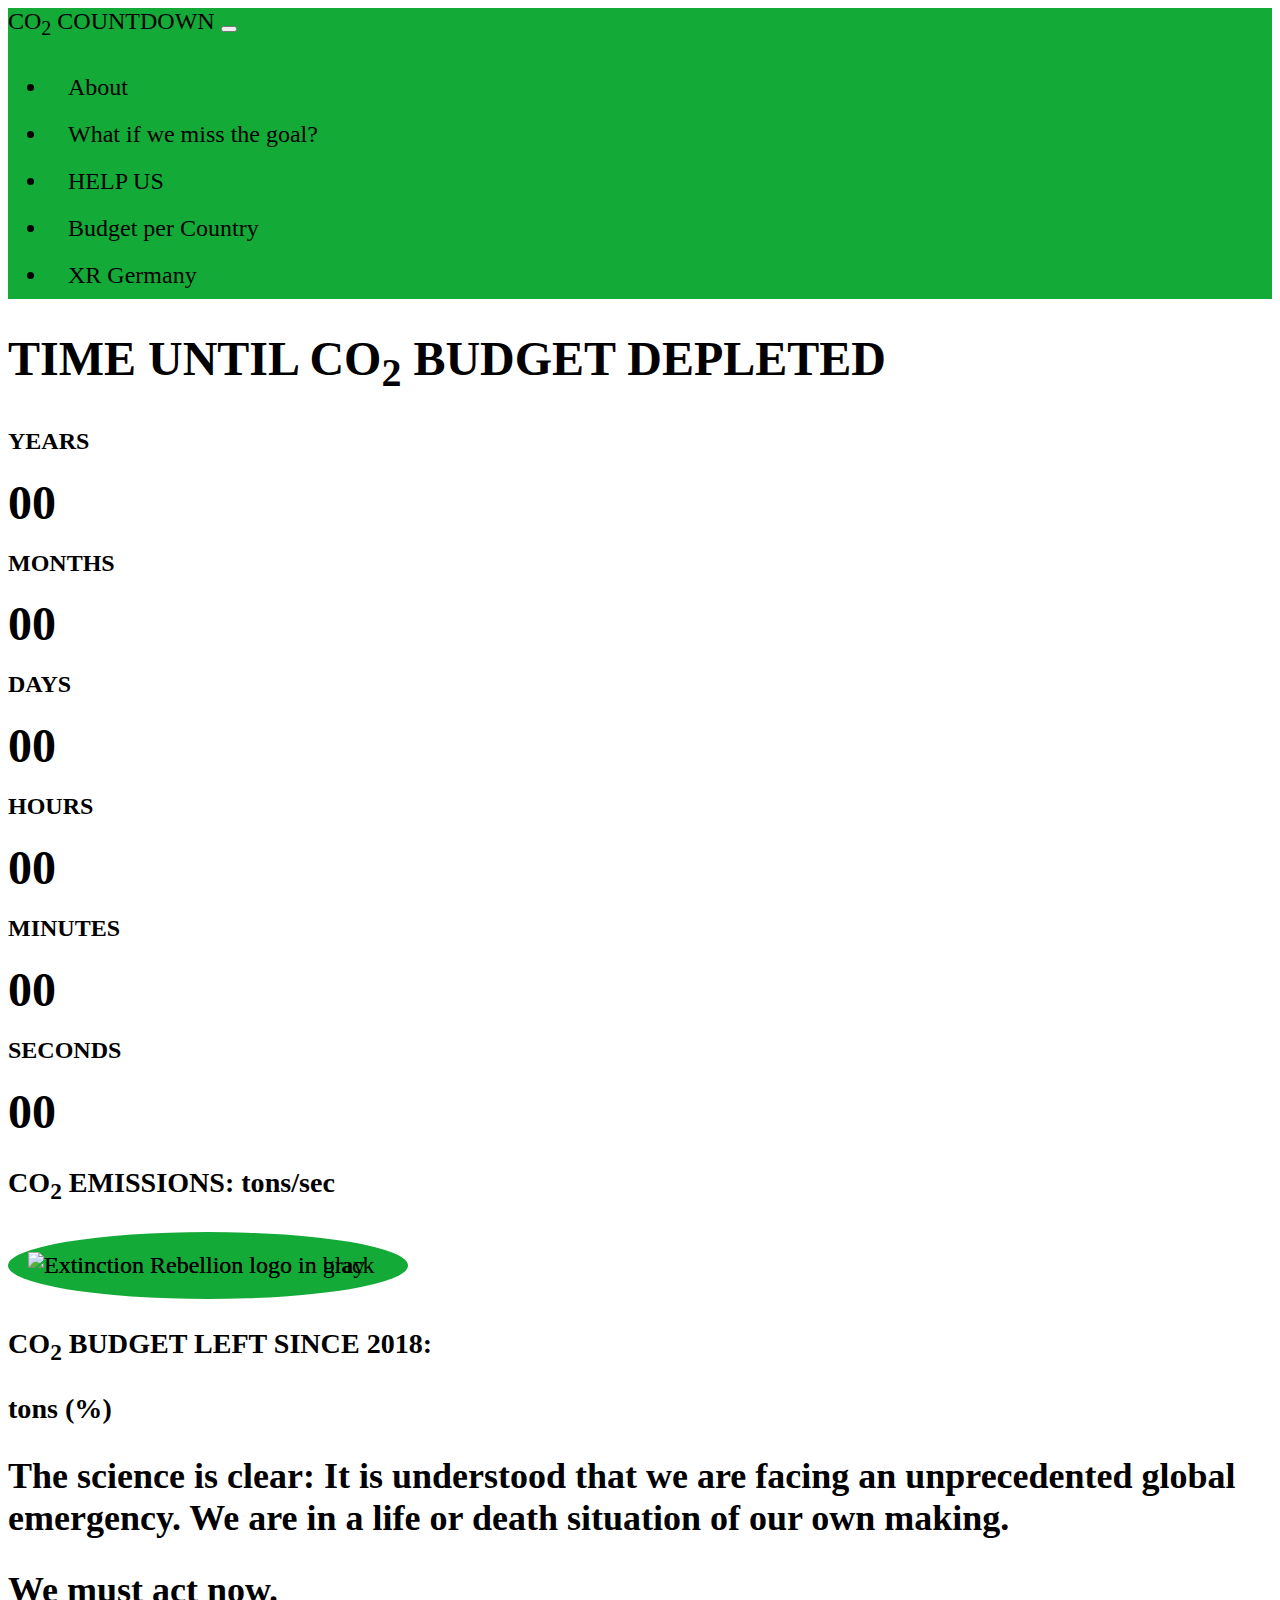
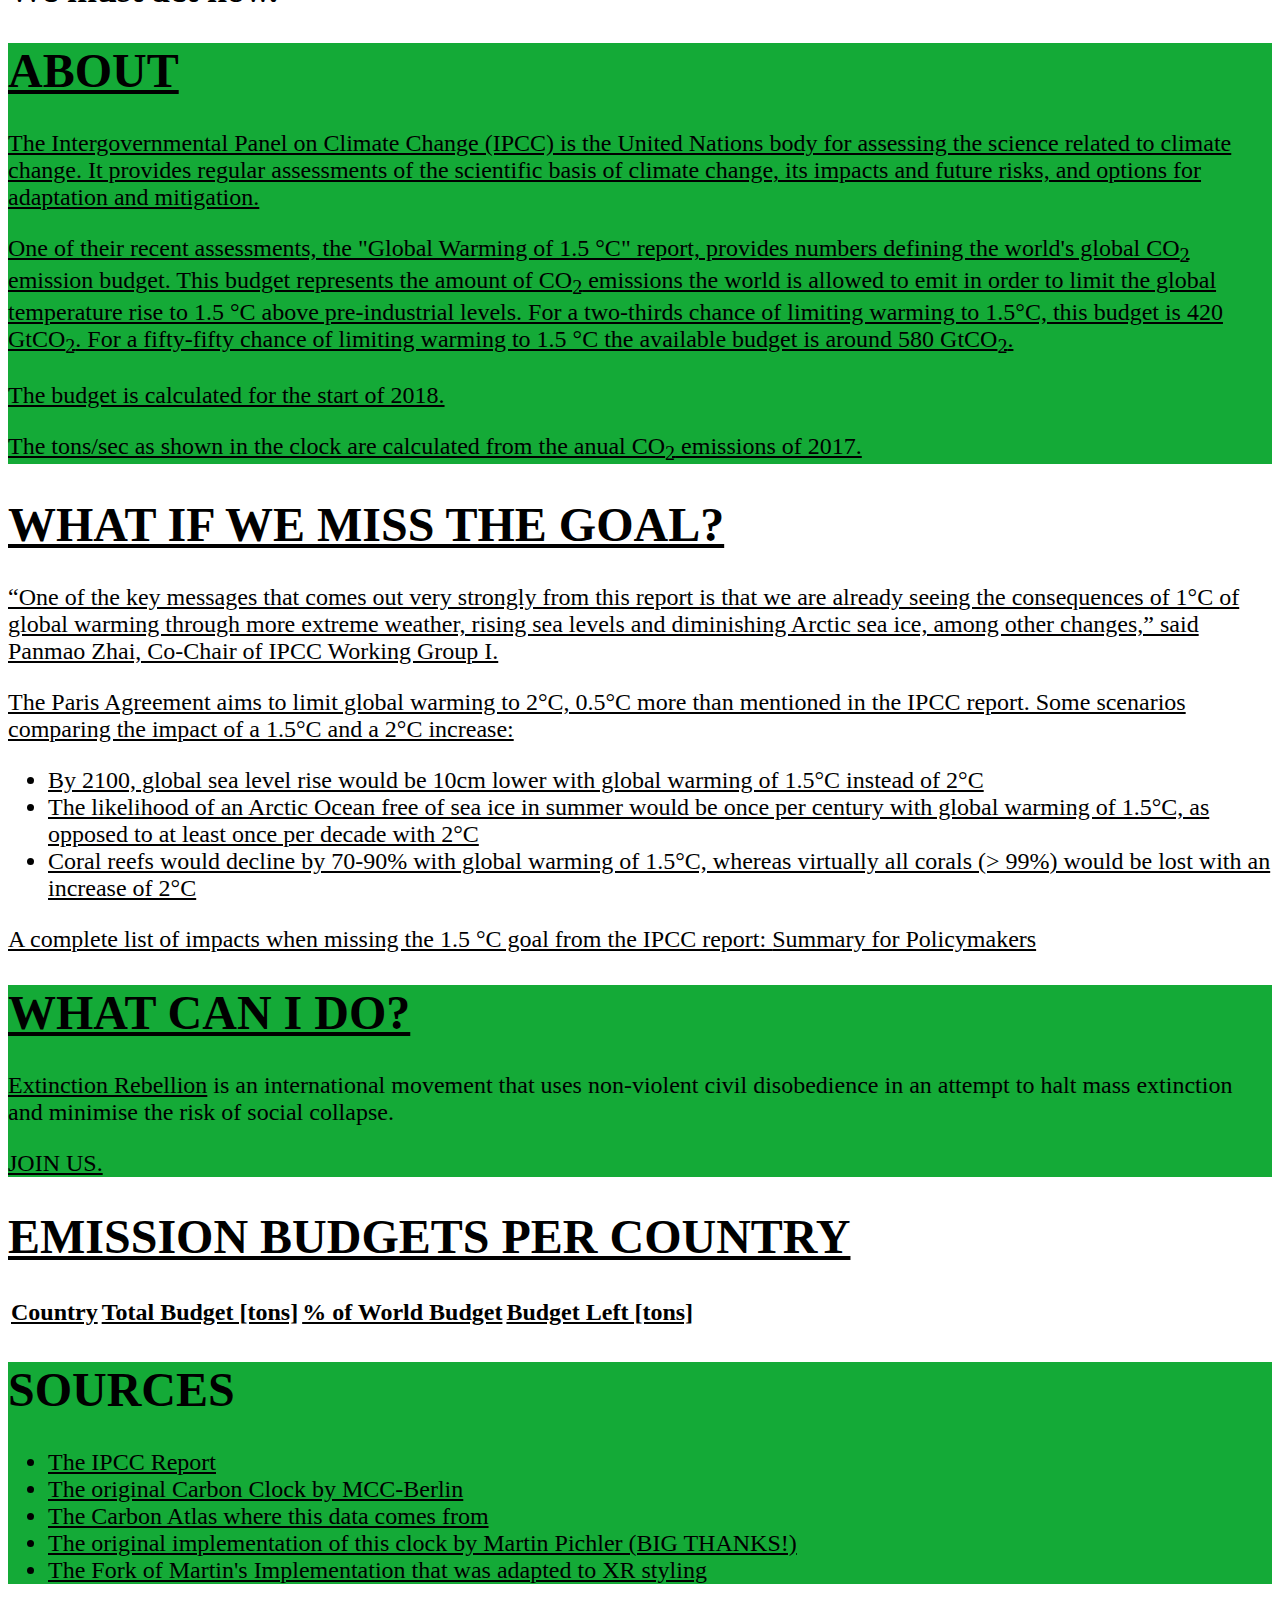
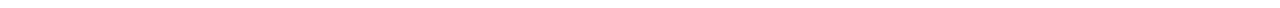
==== index.html @ 020a0443 "Fix 'formatter' typo. Made small changes to improve code readability." ====
<!doctype html>

<html lang="en">
<head>
    <title>Global CO2 Emissions Budget Clock</title>

    <meta charset="utf-8">

    <meta name="description" content="countdown.xr-muc.de shows the time remaining until the CO2 budget is depleted for at most 1.5°C of global warming">
    <meta name="keywords" content="co2, co2 budget, co2 clock, ipcc report, co2 left, emissions, co2 emissions, co2 emissions clock, extinction rebellion, xr">
    <meta name="robots" content="index, follow">
    <meta http-equiv="Content-Type" content="text/html; charset=utf-8">
    <meta name="language" content="English">
	<meta name="viewport" content="width=device-width, initial-scale=1">

    <link rel="stylesheet" href="libs/bootstrap-4.3.1-dist/css/bootstrap.min.css">
    <link rel="stylesheet" href="css/main.css">
</head>

<body onresize="resizeMeter()">
    <div class="container-fluid p-0">
        <nav class="navbar navbar-expand-lg navbar-light bg-primary">
            <a class="navbar-brand" href="#">CO<sub>2</sub> COUNTDOWN</a>
            <button class="navbar-toggler" type="button" data-toggle="collapse" data-target="#navbarNavDropdown" aria-controls="navbarNavDropdown" aria-expanded="false" aria-label="Toggle navigation">
                <span class="navbar-toggler-icon"></span>
            </button>
            <div id="navbarNavDropdown" class="navbar-collapse collapse">
                <ul class="navbar-nav mr-auto">
                </ul>
                <ul class="navbar-nav">
                    <li class="nav-item">
                        <a class="nav-link" href="#about">About</a>
                    </li>
                    <li class="nav-item">
                        <a class="nav-link" href="#consequences">What if we miss the goal?</a>
                    </li>
                    <li class="nav-item">
                        <a class="nav-link" href="#help">HELP US</a>
                    </li>
                    <li class="nav-item">
                        <a class="nav-link" href="#bugets">Budget per Country</a>
                    </li>
                    <li class="nav-item">
                        <a class="nav-link" href="https://extinctionrebellion.de/">XR Germany</a>
                    </li>
                </ul>
            </div>
        </nav>

        <div class="jumbotron jumbotron-fluid shout">
            <div class="container">
                <div class="justify-content-center text-center">

                    <div class="justify-content-center row text-center headline">
                        <h1 class="font-weight-bold">TIME UNTIL CO<sub>2</sub> BUDGET DEPLETED</h1>
                    </div>

                    <div class="row pt-5">
						<div class="col-md-6">
							<div class="row">
				                <div class="col-sm-4 countdown-item">
				                    <h2>YEARS</h2>
				                    <div id="cd-years">
				                        00
				                    </div>
				                </div>
				                <div class="col-sm-4 countdown-item">
				                    <h2>MONTHS</h2>
				                    <div id="cd-months">
				                        00
				                    </div>
				                </div>
				                <div class="col-sm-4 countdown-item">
				                    <h2>DAYS</h2>
				                    <div id="cd-days">
				                        00
				                    </div>
				                </div>
							</div>
						</div>
						<div class="col-md-6">
							<div class="row">
				                <div class="col-sm-4 countdown-item">
				                    <h2>HOURS</h2>
				                    <div id="cd-hours">
				                        00
				                    </div>
				                </div>
				                <div class="col-sm-4 countdown-item">
				                    <h2>MINUTES</h2>
				                    <div id="cd-minutes">
				                        00
				                    </div>
				                </div>
				                <div class="col-sm-4 countdown-item">
				                    <h2>SECONDS</h2>
				                    <div id="cd-seconds">
				                        00
				                    </div>
				                </div>
							</div>
						</div>
                    </div>

                    <div id="emissions-per-seconds-container" class="justify-content-center row text-center pt-5 pb-3">
                        <div class="col-md-12">
                            <h3 class="font-weight-bold">CO<sub>2</sub> EMISSIONS: <span id="emissions-per-seconds"></span> tons/sec</h3>
                        </div>
                    </div>

                    <div class="circle mx-auto">
                        <img id="xr-gray" src="img/XR-Logo-notext-gray.svg" alt="Extinction Rebellion logo in gray">
                        <img id="xr-black" src="img/XR-Logo-notext.svg" alt="Extinction Rebellion logo in black">
                    </div>

                    <div class="justify-content-center row text-center pt-3">
                        <div class="col-md-12">
                            <h3 class="font-weight-bold">CO<sub>2</sub> BUDGET LEFT SINCE 2018:</h3>
                        </div>
                        <div class="col-md-12">
                            <h3 class="font-weight-bold"><span id="budget-left"></span> tons (<span id="percentage-left"></span>%)</h3>
                        </div>
                    </div>

                    <div class="justify-content-center row text-center pt-5">
                        <h2>
                            The science is clear: It is understood that we are facing an unprecedented global emergency. We are in a life or death situation of our own making.
                        </h2>
                        <h2 class="font-weight-bold">
                            We must act now.
                        </h2>
                    </div>

                </div>
            </div>
        </div>
        <a name="about">
        <div id="about" class="pt-5 pb-5 bg-primary">
            <div class="container">
                <h1 class="font-weight-bold">ABOUT</h1>
                <p>
                    The Intergovernmental Panel on Climate Change (IPCC) is the United Nations body for assessing the
                    science related to climate change. It provides regular assessments of the scientific basis of climate
                    change, its impacts and future risks, and options for adaptation and mitigation.
                </p>
                <p>
                    One of their recent assessments, the "Global Warming of 1.5 °C" report, provides numbers defining the
                    world's global CO<sub>2</sub> emission budget. This budget represents the amount of CO<sub>2</sub> emissions the world is allowed to
                    emit in order to limit the global temperature rise to 1.5 °C above pre-industrial levels. For a
                    two-thirds chance of limiting warming to 1.5°C, this budget is 420 GtCO<sub>2</sub>. For a fifty-fifty chance of limiting
                    warming to 1.5 °C the available budget is around 580 GtCO<sub>2</sub>.
                </p>
                <p>
                    The budget is calculated for the start of 2018.
                </p>
				<p>
					The tons/sec as shown in the clock are calculated from the anual CO<sub>2</sub> emissions of 2017.
				</p>
            </div>
        </div>
        </a>
        <a name="consequences">
        <div id="consequences" class="pt-5 pb-5">
            <div class="container">
                <h1 class="font-weight-bold">WHAT IF WE MISS THE GOAL?</h1>
                <p>
                    “One of the key messages that comes out very strongly from this report is that we are already seeing
                    the consequences of 1°C of global warming through more extreme weather, rising sea levels and
                    diminishing Arctic sea ice, among other changes,” said Panmao Zhai, Co-Chair of IPCC Working Group I.
                </p>
                <p>
                    The Paris Agreement aims to limit global warming to 2°C, 0.5°C more than mentioned in the IPCC report.
                    Some scenarios comparing the impact of a 1.5°C and a 2°C increase:
                    <ul>
                        <li>By 2100, global sea level rise would be 10cm lower with global warming of 1.5°C instead of 2°C</li>
                        <li>The likelihood of an Arctic Ocean free of sea ice in summer would be once per century with global warming of 1.5°C, as opposed to at least once per decade with 2°C</li>
                        <li>Coral reefs would decline by 70-90% with global warming of 1.5°C, whereas virtually all corals (> 99%) would be lost with an increase of 2°C</li>
                    </ul>
                </p>
                <p>
                    A complete list of impacts when missing the 1.5 °C goal from the IPCC report:
                    <a href="https://www.ipcc.ch/2018/10/08/summary-for-policymakers-of-ipcc-special-report-on-global-warming-of-1-5c-approved-by-governments/">Summary for Policymakers</a>
                </p>
            </div>
        </div>
        </a>
        <a name="help">
        <div id="what-can-i-do" class="pt-5 pb-5 bg-primary">
            <div class="container">
		        <h1 class="font-weight-bold">WHAT CAN I DO?</h1>
			    <p>
			        <a href="https://rebellion.earth/">Extinction Rebellion</a> is an international movement that uses non-violent civil disobedience in an attempt
			        to halt mass extinction and minimise the risk of social collapse.
			    </p>
				<p class="font-weight-bold">
			        <a href="https://rebellion.earth/act-now/join-us/">JOIN US.</a>
			    </p>
            </div>
        </div>
        </a>
        <a name="bugets">
        <div id="countries" class="pt-5 pb-5">
            <div class="container">
                <h1 class="font-weight-bold pb-3">EMISSION BUDGETS PER COUNTRY</h1>
				<div class="table-responsive">
		            <table class="table">
		                <thead>
						    <tr>
						        <th scope="col">Country</th>
						        <th scope="col">Total Budget [tons]</th>
						        <th scope="col">% of World Budget</th>
						        <th scope="col">Budget Left [tons]</th>
						    </tr>
		                </thead>
		                <tbody id="country-table-body">
		                    <!-- filled by the script -->
		                </tbody>
		            </table>
				</div>
            </div>
        </div>
        </a>

        <div id="sources" class="pt-5 pb-5 bg-primary">
            <div class="container">
                <h1 class="font-weight-bold pb-3">SOURCES</h1>
                <ul>
                    <li><a class="text-dark" href="https://www.ipcc.ch">The IPCC Report</a></li>
                    <li><a class="text-dark" href="https://www.mcc-berlin.net/en/research/co2-budget.html">The original Carbon Clock by MCC-Berlin</a></li>
                    <li><a class="text-dark" href="http://www.globalcarbonatlas.org/en/CO2-emissions">The Carbon Atlas where this data comes from</a></li>
                    <li><a class="text-dark" href="https://github.com/martinpichler/co2clock.info">The original implementation of this clock by Martin Pichler (BIG THANKS!)</a></li>
                    <li><a class="text-dark" href="https://github.com/xr-muc/co2clock">The Fork of Martin's Implementation that was adapted to XR styling</a></li>
                </ul>
            </div>
        </div>
    </div>

    <script src="libs/jquery-3.4.1/jquery.min.js"></script>
    <script src="libs/bootstrap-4.3.1-dist/js/bootstrap.min.js"></script>
    <script src="libs/momentjs-2.24.0/moment.min.js"></script>
    <script src="js/emission_data.js"></script>

    <script>
        var cdYears = document.getElementById("cd-years");
        var cdMonths = document.getElementById("cd-months");
        var cdDays = document.getElementById("cd-days");
        var cdHours = document.getElementById("cd-hours");
        var cdMinutes = document.getElementById("cd-minutes");
        var cdSeconds = document.getElementById("cd-seconds");
        var spanPercentageLeft = document.getElementById("percentage-left");
        var spanBudgetLeft = document.getElementById("budget-left");
        var spanEmissionsPerSecond = document.getElementById("emissions-per-seconds");

        var start = moment("2018-01-01");
        var percentageBudgetLeft = 0;

        /**
         * Format a number to string format, with commas to separate groups of thousands.
         */
        function numberFormatter(numberToFormat) {
            return numberToFormat.toString().replace(/(\d)(?=(\d{3})+(?!\d))/g, '$1,');
        }

        /**
         * Update countries measures every second.
         */
        function updateCountries(){
            var now = moment();
            var elapsed = moment.duration(now.diff(start)).asSeconds();

            $("#country-table-body").html("");

            for (var country in emissions) {
                // calculate time left
                if (!Number.isNaN(emissions[country]["emission_budget_15"])) {
                    var countryBudgetTotal = Math.round(emissions[country]["emission_budget_15"]);
                    var countryBudgetLeft = Math.round(countryBudgetTotal - (elapsed * emissions[country]["emission_per_second"]));
                    var countryPercentageBudgetLeft = Math.round((countryBudgetTotal / emissions["world"]["emission_budget_15"]) * 10000) / 100;
                } else {
                    countryBudgetTotal = countryBudgetLeft = countryPercentageBudgetLeft = 0;
                }

                // create table row
                $("#country-table-body").append(
                    "<tr>" +
                        "<td>" + country + "</td>" +
                        "<td>" + numberFormatter(countryBudgetTotal) + "</td>" +
                        "<td>" + countryPercentageBudgetLeft + "%</td>" +
                        "<td>" + numberFormatter(countryBudgetLeft) + "</td>" +
                    "</tr>"
                );
            }

            setTimeout(updateCountries, 1000);
        }

        /**
         * Update countdown at the top of the page every second.
         */
        function updateCountdown(){
            var now = moment();
            var elapsed = moment.duration(now.diff(start)).asSeconds();

            // calculate global timer
            var worldBudgetTotal = emissions["world"]["emission_budget_15"];
            var worldBudgetLeft = worldBudgetTotal - (elapsed * emissions["world"]["emission_per_second"]);
            var totalSecondsLeft = worldBudgetLeft/emissions["world"]["emission_per_second"];
            percentageBudgetLeft = Math.round((worldBudgetLeft/worldBudgetTotal) * 10000) / 100;

            var years = Math.floor(totalSecondsLeft / 31536000);
            totalSecondsLeft %= 31536000;
            var months = Math.floor(totalSecondsLeft / 2592000);
            totalSecondsLeft %= 2592000;
            var days = Math.floor(totalSecondsLeft / 86400);
            totalSecondsLeft %= 86400;
            var hours = Math.floor(totalSecondsLeft / 3600);
            totalSecondsLeft %= 3600;
            var minutes = Math.floor(totalSecondsLeft / 60);
            totalSecondsLeft = Math.floor(totalSecondsLeft % 60);

            // update html
            cdYears.innerHTML = ('0' + years).slice(-2);
            cdMonths.innerHTML = ('0' + months).slice(-2);
            cdDays.innerHTML = ('0' + days).slice(-2);
            cdHours.innerHTML = ('0' + hours).slice(-2);
            cdMinutes.innerHTML = ('0' + minutes).slice(-2);
            cdSeconds.innerHTML = ('0' + totalSecondsLeft).slice(-2);

            spanPercentageLeft.innerHTML = percentageBudgetLeft;
            spanBudgetLeft.innerHTML = numberFormatter(Math.floor(worldBudgetLeft));
            spanEmissionsPerSecond.innerHTML = numberFormatter(Math.round(emissions["world"]["emission_per_second"]));

            setTimeout(updateCountdown, 1000);
        }

        /**
         * Resize the black rectangle behind the logo to illustrate percentage of budget left.
         */
        function resizeMeter(){
            treeColor = document.getElementById("xr-black");
            width = treeColor.offsetWidth;
            height = treeColor.offsetHeight;
            startY = Math.round(height - (height * percentageBudgetLeft / 100));

            treeColor.style.clip = "rect(" + startY + "px, " + width + "px, " + height + "px, 0px)";
        }

        // Start up everything
        updateCountdown();
        resizeMeter();
        updateCountries();
    </script>
</body>
</html>
---- css/main.css ----
/****************************************************************************
* COLOR REFERENCE
*
* Green: #14AA37
* Black: #000000
* White: #FFFFFF
* Lemon: #F7EE6A
* Light Blue: #75D0F1
* Pink: #ED9BC4
* Purple: #986297
* Light Green: #BED276
* Warm Yellow: #FFC11E
* Bright Pink: #CF6297
* Red: #DC4F00
* Dark Blue: #3860AA
* Angry: #C80082
*
****************************************************************************/

/* === FONTS === */

@font-face {
    font-family: 'Fucxed';
    src: url('../fonts/Fucxed/fucxedcaps-v2-webfont.woff2') format('woff2'),
         url('../fonts/Fucxed/fucxedcaps-v2-webfont.woff') format('woff');
    font-weight: normal;
    font-style: normal;
}

@font-face {
    font-family: 'Crimson Text';
    src: url('../fonts/Crimson-Text/crimson-text-v10-latin-regular.eot'); /* IE9 Compat Modes */
    src: local('Crimson Text Regular'), local('CrimsonText-Regular'),
            url('../fonts/Crimson-Text/crimson-text-v10-latin-regular.eot?#iefix') format('embedded-opentype'), /* IE6-IE8 */
            url('../fonts/Crimson-Text/crimson-text-v10-latin-regular.woff2') format('woff2'), /* Super Modern Browsers */
            url('../fonts/Crimson-Text/crimson-text-v10-latin-regular.woff') format('woff'), /* Modern Browsers */
            url('../fonts/Crimson-Text/crimson-text-v10-latin-regular.ttf') format('truetype'), /* Safari, Android, iOS */
            url('../fonts/Crimson-Text/crimson-text-v10-latin-regular.svg#CrimsonText') format('svg'); /* Legacy iOS */
    font-style: normal;
    font-weight: 400;
}


/* === BOOTSTRAP COLORS === */

.bg-primary {
    background-color: #14AA37 !important;
}


/* === GENERAL DEFINITIONS === */

body {
    onresize: "resize()";
    font-family: 'Crimson Text';
    font-size: 1.5rem;
}

h1, h2, h3, h4, h5, h6, .shout {
    font-family: Fucxed;
}

a {
    color: inherit;
    text-decoration: underline;
}


/* === NAVIGATION === */

.navbar {
    min-height: 100px !important;
    /*background: #14AA37 !important;*/

    font-family: Fucxed;
}

.navbar-brand {
    font-size: 1.5rem;
    text-decoration: none;
}

.nav-item,
.navbar-light .navbar-nav .nav-link {
    padding: 10px;
    color: #000000;
    text-decoration: none;
}

.nav-item:hover 
.nav-link {
    background: #FFC11E;
    color: #000000 !important;
    text-decoration: none;
}


/* === COUNTDOWN === */

.countdown-item h2 {
    font-size: 1.5rem !important;
    font-weight: bold !important;
}

.countdown-item div {
    background: #FFFFFF;

    font-size: 3rem !important;
    font-weight: bold;

    color: #000000;
}


/* === THE COUNTDOWN === */

.jumbotron {
    background: #FFFFFF;
}


/* === THE CIRCLE === */

/*.circle {
	display: inline-block;
    position:relative;
    width: 100%;
    max-width: 400px;
    max-height: 400px;
    background: #14AA37;
    -moz-border-radius: 50%;
    -webkit-border-radius: 50%;
    border-radius: 50%;
}

.circle img {
    width: 100%;
    max-width: 350px;
    max-height: 350px;
    position:absolute;
    top: 0; left: 0; bottom: 0; right: 0;
    margin: auto;
}*/

.circle {
	display: inline-block;
	position: relative;
	
	border-radius: 50%;
    -moz-border-radius: 50%;
    -webkit-border-radius: 50%;
	
	height: 100%;
	width: 100%;
	max-width: 400px;
	
    background: #14AA37;
}

.circle img {
	width: 90%;
	height: 90%;
	max-height: 100%;
	margin: 5% 5% 5% 5%;
}

#xr-gray {
	z-index: 0;
}

#xr-black {    
	z-index: 1;
	
    position: absolute;
    top: 0; left: 0;
}


/* === THE INFO BLOCKS === */

#what-can-i-do img {
	max-width: 150px;
}
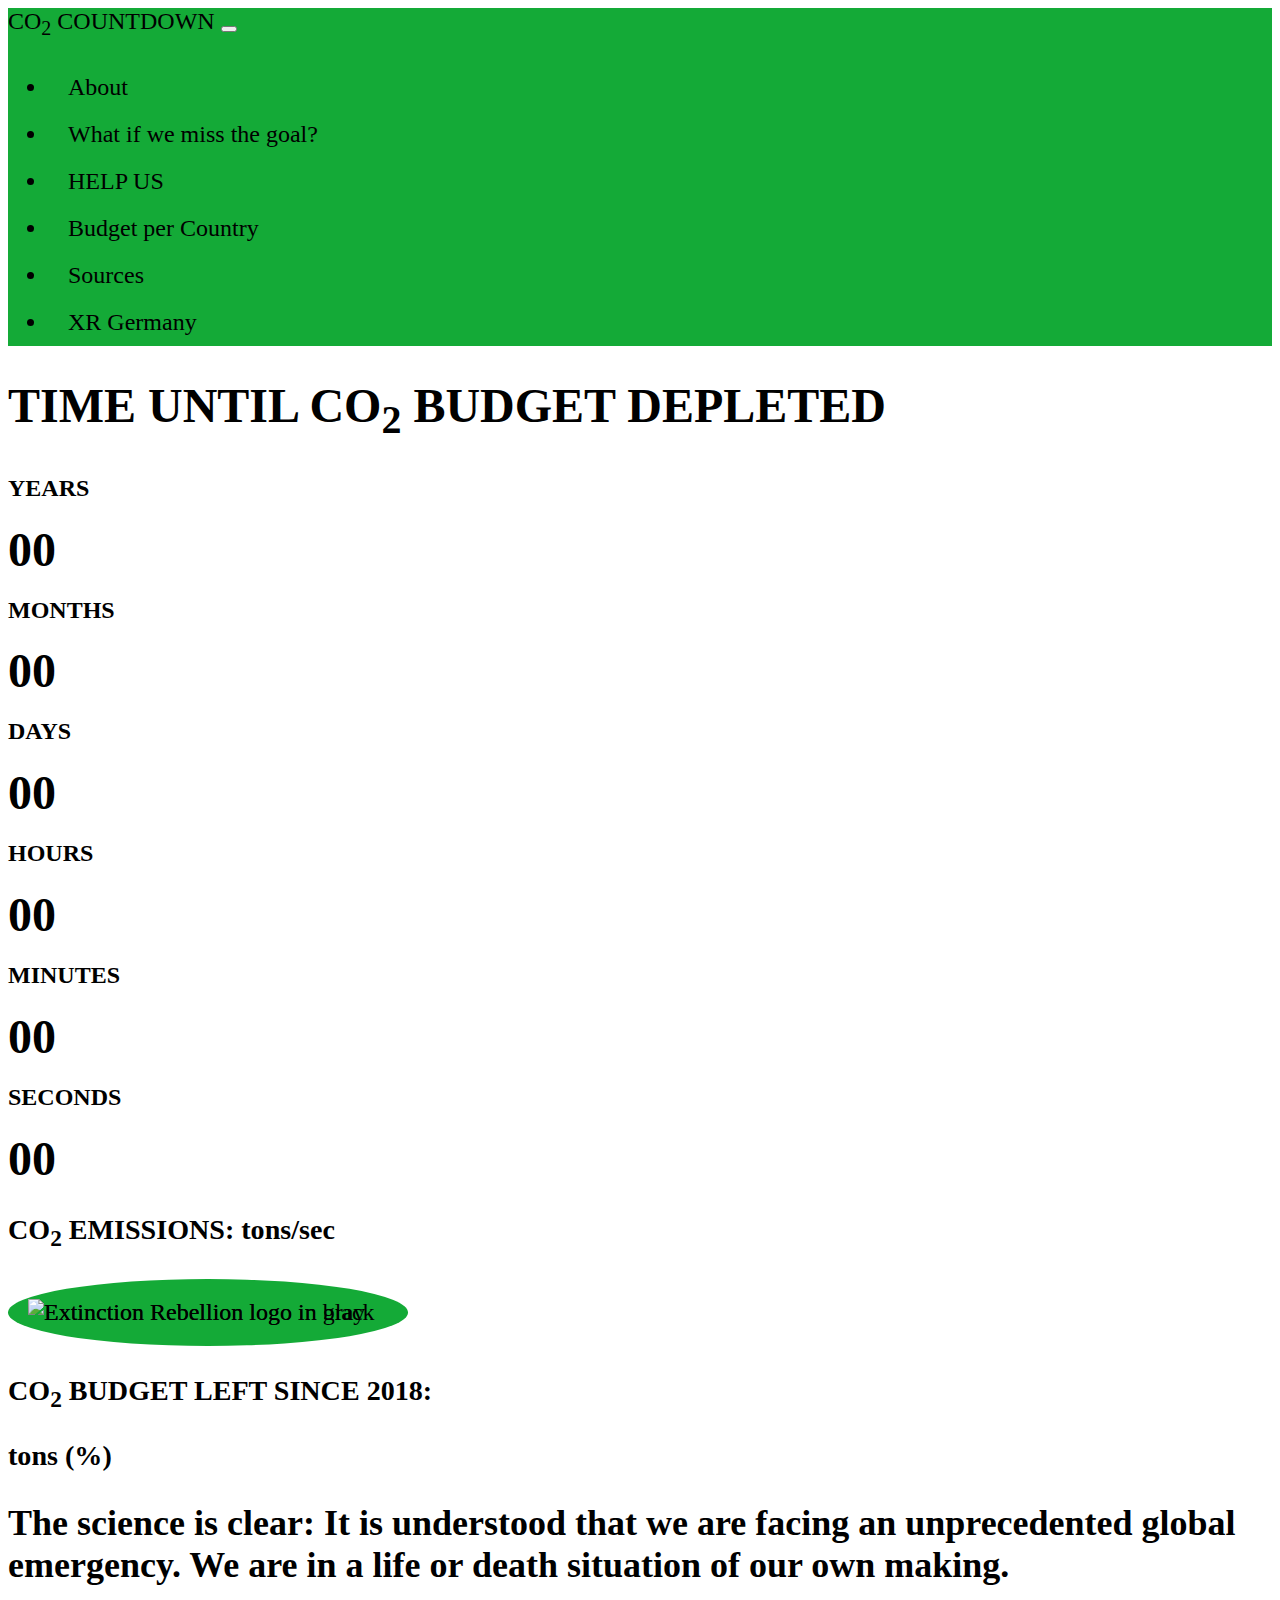
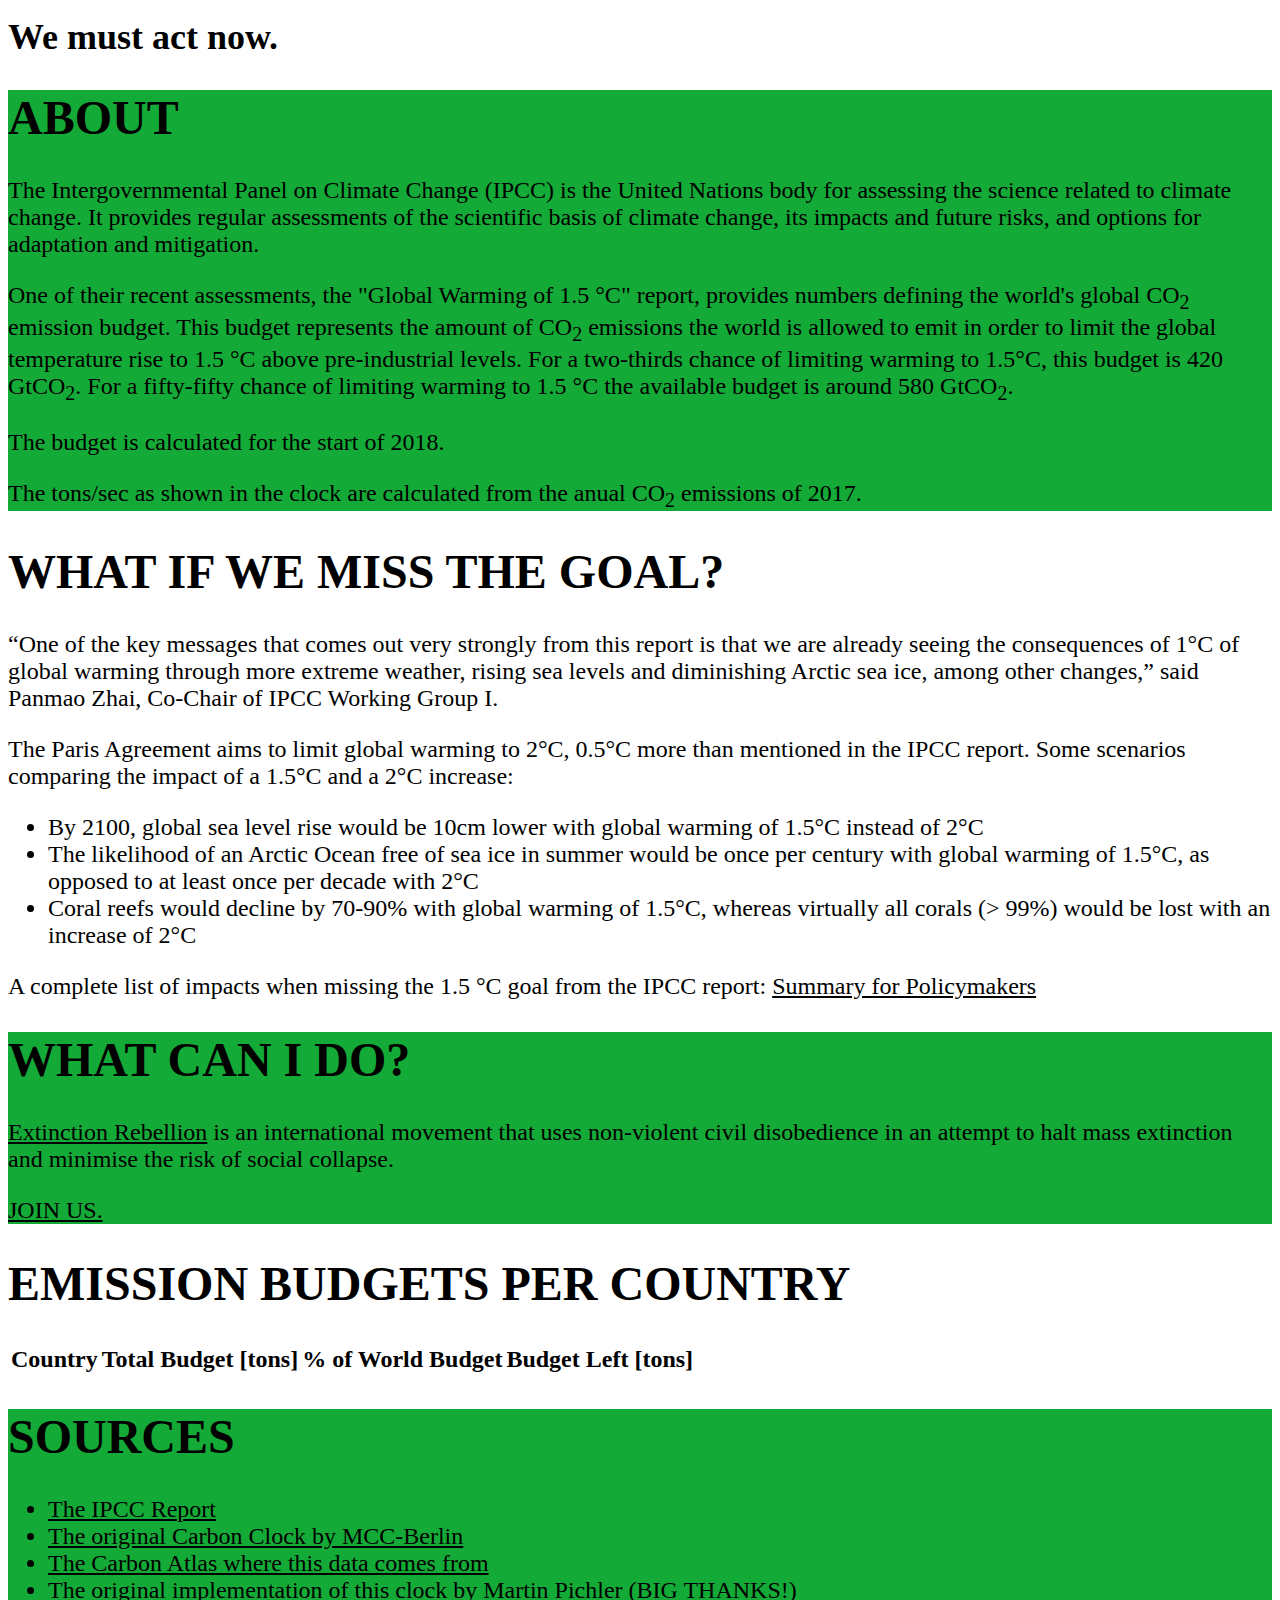
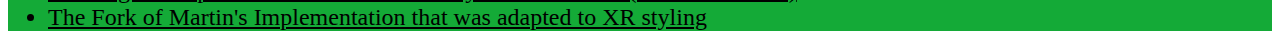
==== commit e311e341: "Add SOURCES nav item and remove unnecessary wrapper <a> tag from content." ====
--- a/index.html
+++ b/index.html
@@ -19,6 +19,7 @@
 
 <body onresize="resizeMeter()">
     <div class="container-fluid p-0">
+        <!-- NAVIGATION MENU -->
         <nav class="navbar navbar-expand-lg navbar-light bg-primary">
             <a class="navbar-brand" href="#">CO<sub>2</sub> COUNTDOWN</a>
             <button class="navbar-toggler" type="button" data-toggle="collapse" data-target="#navbarNavDropdown" aria-controls="navbarNavDropdown" aria-expanded="false" aria-label="Toggle navigation">
@@ -41,12 +42,17 @@
                         <a class="nav-link" href="#bugets">Budget per Country</a>
                     </li>
                     <li class="nav-item">
+                        <a class="nav-link" href="#sources">Sources</a>
+                    </li>
+                    <li class="nav-item">
                         <a class="nav-link" href="https://extinctionrebellion.de/">XR Germany</a>
                     </li>
                 </ul>
             </div>
         </nav>
-
+        <!-- END NAVIGATION MENU -->
+
+        <!-- COUNTDOWN -->
         <div class="jumbotron jumbotron-fluid shout">
             <div class="container">
                 <div class="justify-content-center text-center">
@@ -134,7 +140,8 @@
                 </div>
             </div>
         </div>
-        <a name="about">
+        <!-- END COUNTDOWN -->
+
         <div id="about" class="pt-5 pb-5 bg-primary">
             <div class="container">
                 <h1 class="font-weight-bold">ABOUT</h1>
@@ -158,8 +165,7 @@
 				</p>
             </div>
         </div>
-        </a>
-        <a name="consequences">
+        
         <div id="consequences" class="pt-5 pb-5">
             <div class="container">
                 <h1 class="font-weight-bold">WHAT IF WE MISS THE GOAL?</h1>
@@ -183,9 +189,8 @@
                 </p>
             </div>
         </div>
-        </a>
-        <a name="help">
-        <div id="what-can-i-do" class="pt-5 pb-5 bg-primary">
+        
+        <div id="help" class="pt-5 pb-5 bg-primary">
             <div class="container">
 		        <h1 class="font-weight-bold">WHAT CAN I DO?</h1>
 			    <p>
@@ -197,9 +202,8 @@
 			    </p>
             </div>
         </div>
-        </a>
-        <a name="bugets">
-        <div id="countries" class="pt-5 pb-5">
+        
+        <div id="bugets" class="pt-5 pb-5">
             <div class="container">
                 <h1 class="font-weight-bold pb-3">EMISSION BUDGETS PER COUNTRY</h1>
 				<div class="table-responsive">
@@ -219,7 +223,6 @@
 				</div>
             </div>
         </div>
-        </a>
 
         <div id="sources" class="pt-5 pb-5 bg-primary">
             <div class="container">
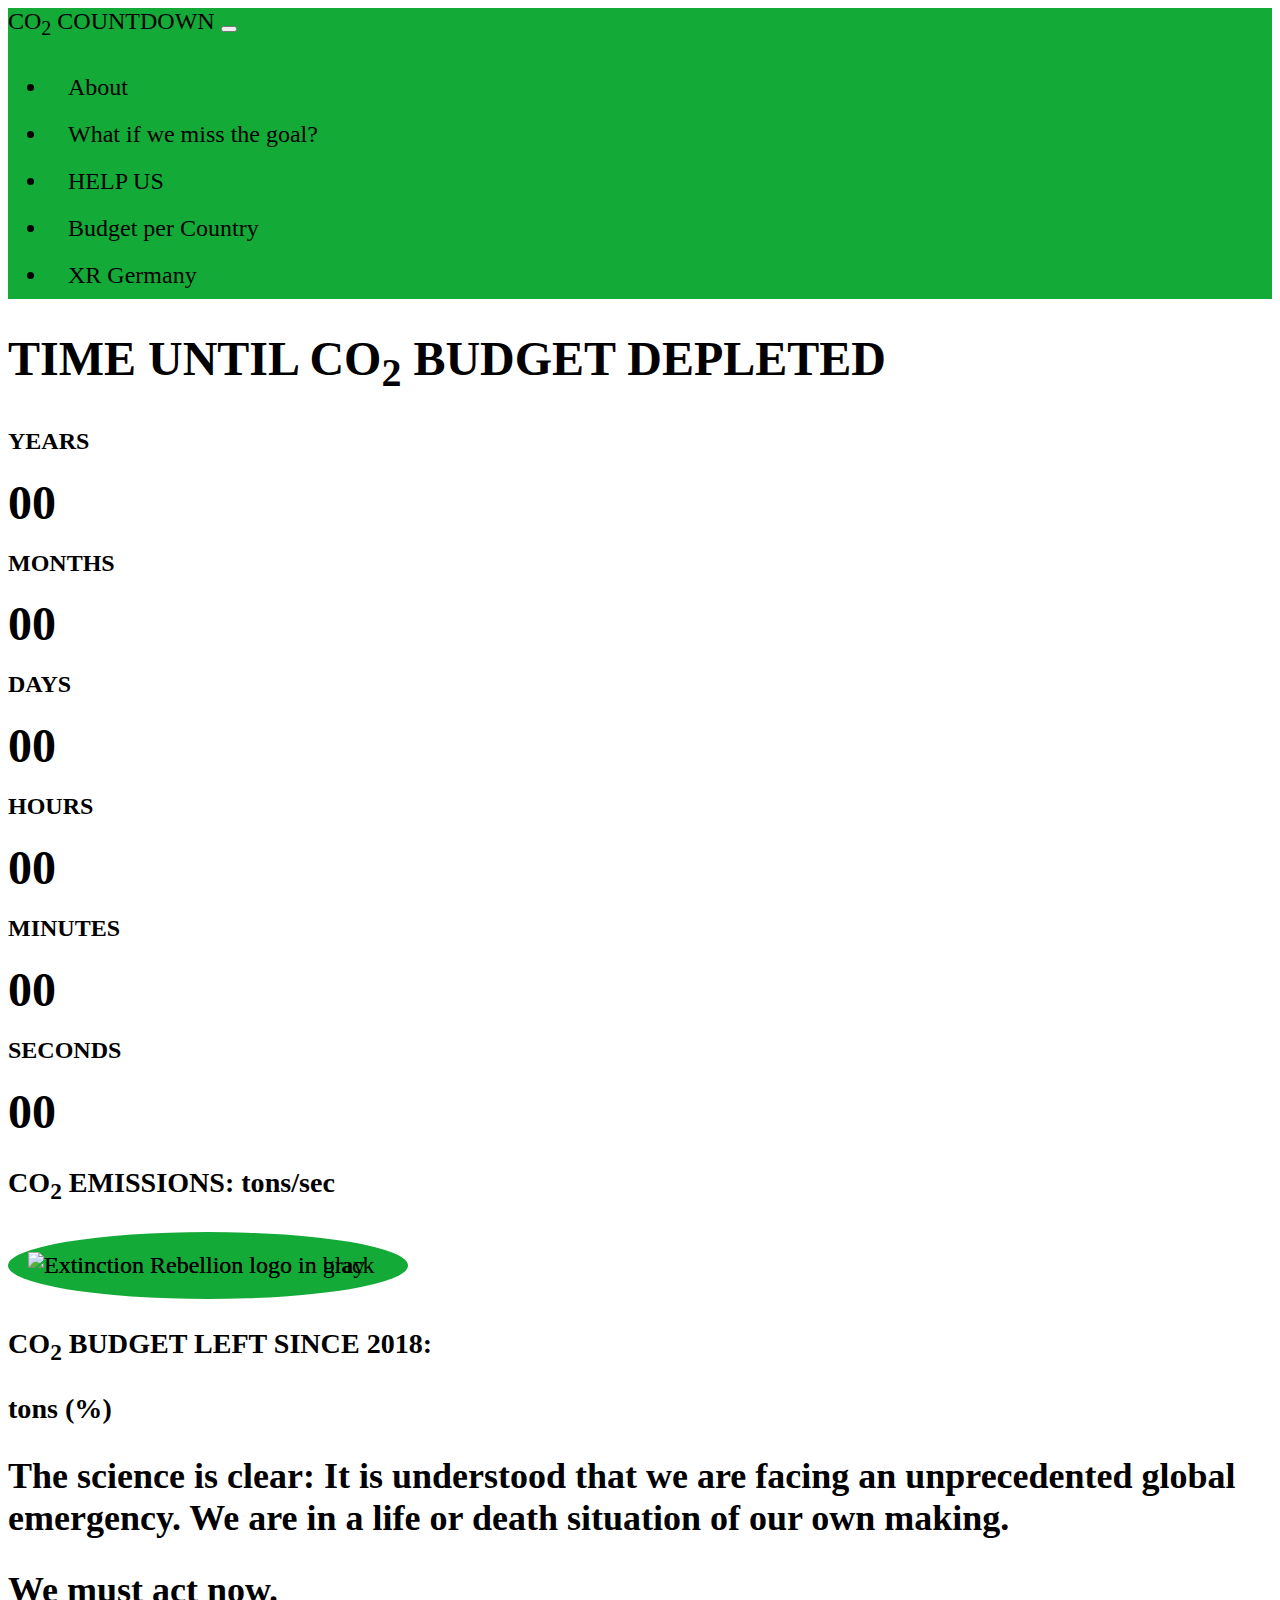
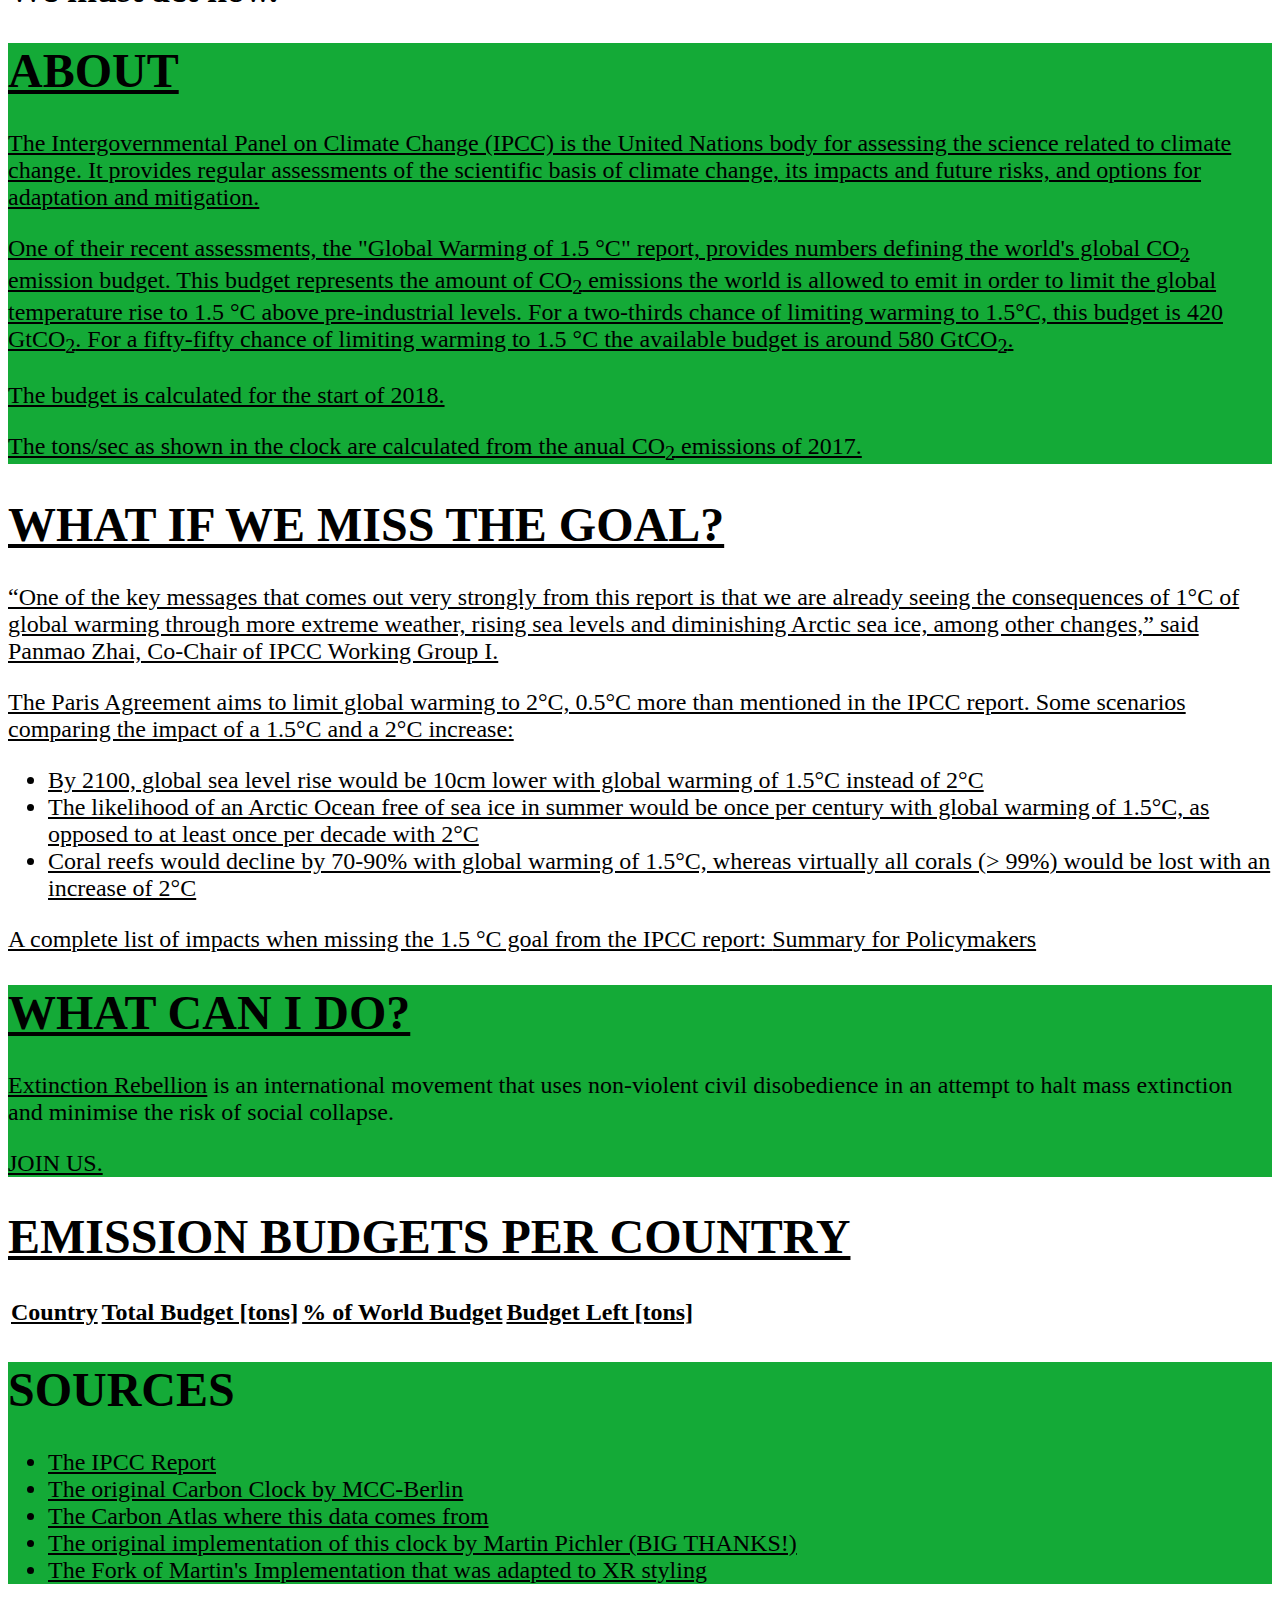
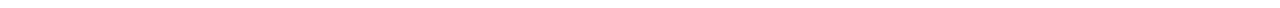
==== commit f09df5c0: "Moved all the js code into a .js file. Should fix #11" ====
--- a/index.html
+++ b/index.html
@@ -17,9 +17,10 @@
     <link rel="stylesheet" href="css/main.css">
 </head>
 
-<body onresize="resizeMeter()">
+<body onresize="resize()">
+
     <div class="container-fluid p-0">
-        <!-- NAVIGATION MENU -->
+
         <nav class="navbar navbar-expand-lg navbar-light bg-primary">
             <a class="navbar-brand" href="#">CO<sub>2</sub> COUNTDOWN</a>
             <button class="navbar-toggler" type="button" data-toggle="collapse" data-target="#navbarNavDropdown" aria-controls="navbarNavDropdown" aria-expanded="false" aria-label="Toggle navigation">
@@ -42,17 +43,12 @@
                         <a class="nav-link" href="#bugets">Budget per Country</a>
                     </li>
                     <li class="nav-item">
-                        <a class="nav-link" href="#sources">Sources</a>
-                    </li>
-                    <li class="nav-item">
                         <a class="nav-link" href="https://extinctionrebellion.de/">XR Germany</a>
                     </li>
                 </ul>
             </div>
         </nav>
-        <!-- END NAVIGATION MENU -->
-
-        <!-- COUNTDOWN -->
+
         <div class="jumbotron jumbotron-fluid shout">
             <div class="container">
                 <div class="justify-content-center text-center">
@@ -140,8 +136,7 @@
                 </div>
             </div>
         </div>
-        <!-- END COUNTDOWN -->
-
+        <a name="about">
         <div id="about" class="pt-5 pb-5 bg-primary">
             <div class="container">
                 <h1 class="font-weight-bold">ABOUT</h1>
@@ -165,7 +160,8 @@
 				</p>
             </div>
         </div>
-        
+        </a>
+        <a name="consequences">
         <div id="consequences" class="pt-5 pb-5">
             <div class="container">
                 <h1 class="font-weight-bold">WHAT IF WE MISS THE GOAL?</h1>
@@ -189,8 +185,9 @@
                 </p>
             </div>
         </div>
-        
-        <div id="help" class="pt-5 pb-5 bg-primary">
+        </a>
+        <a name="help">
+        <div id="what-can-i-do" class="pt-5 pb-5 bg-primary">
             <div class="container">
 		        <h1 class="font-weight-bold">WHAT CAN I DO?</h1>
 			    <p>
@@ -202,8 +199,9 @@
 			    </p>
             </div>
         </div>
-        
-        <div id="bugets" class="pt-5 pb-5">
+        </a>
+        <a name="bugets">
+        <div id="countries" class="pt-5 pb-5">
             <div class="container">
                 <h1 class="font-weight-bold pb-3">EMISSION BUDGETS PER COUNTRY</h1>
 				<div class="table-responsive">
@@ -223,6 +221,7 @@
 				</div>
             </div>
         </div>
+        </a>
 
         <div id="sources" class="pt-5 pb-5 bg-primary">
             <div class="container">
@@ -240,118 +239,9 @@
 
     <script src="libs/jquery-3.4.1/jquery.min.js"></script>
     <script src="libs/bootstrap-4.3.1-dist/js/bootstrap.min.js"></script>
-    <script src="libs/momentjs-2.24.0/moment.min.js"></script>
+    <script src="js/moment.js"></script>
     <script src="js/emission_data.js"></script>
 
-    <script>
-        var cdYears = document.getElementById("cd-years");
-        var cdMonths = document.getElementById("cd-months");
-        var cdDays = document.getElementById("cd-days");
-        var cdHours = document.getElementById("cd-hours");
-        var cdMinutes = document.getElementById("cd-minutes");
-        var cdSeconds = document.getElementById("cd-seconds");
-        var spanPercentageLeft = document.getElementById("percentage-left");
-        var spanBudgetLeft = document.getElementById("budget-left");
-        var spanEmissionsPerSecond = document.getElementById("emissions-per-seconds");
-
-        var start = moment("2018-01-01");
-        var percentageBudgetLeft = 0;
-
-        /**
-         * Format a number to string format, with commas to separate groups of thousands.
-         */
-        function numberFormatter(numberToFormat) {
-            return numberToFormat.toString().replace(/(\d)(?=(\d{3})+(?!\d))/g, '$1,');
-        }
-
-        /**
-         * Update countries measures every second.
-         */
-        function updateCountries(){
-            var now = moment();
-            var elapsed = moment.duration(now.diff(start)).asSeconds();
-
-            $("#country-table-body").html("");
-
-            for (var country in emissions) {
-                // calculate time left
-                if (!Number.isNaN(emissions[country]["emission_budget_15"])) {
-                    var countryBudgetTotal = Math.round(emissions[country]["emission_budget_15"]);
-                    var countryBudgetLeft = Math.round(countryBudgetTotal - (elapsed * emissions[country]["emission_per_second"]));
-                    var countryPercentageBudgetLeft = Math.round((countryBudgetTotal / emissions["world"]["emission_budget_15"]) * 10000) / 100;
-                } else {
-                    countryBudgetTotal = countryBudgetLeft = countryPercentageBudgetLeft = 0;
-                }
-
-                // create table row
-                $("#country-table-body").append(
-                    "<tr>" +
-                        "<td>" + country + "</td>" +
-                        "<td>" + numberFormatter(countryBudgetTotal) + "</td>" +
-                        "<td>" + countryPercentageBudgetLeft + "%</td>" +
-                        "<td>" + numberFormatter(countryBudgetLeft) + "</td>" +
-                    "</tr>"
-                );
-            }
-
-            setTimeout(updateCountries, 1000);
-        }
-
-        /**
-         * Update countdown at the top of the page every second.
-         */
-        function updateCountdown(){
-            var now = moment();
-            var elapsed = moment.duration(now.diff(start)).asSeconds();
-
-            // calculate global timer
-            var worldBudgetTotal = emissions["world"]["emission_budget_15"];
-            var worldBudgetLeft = worldBudgetTotal - (elapsed * emissions["world"]["emission_per_second"]);
-            var totalSecondsLeft = worldBudgetLeft/emissions["world"]["emission_per_second"];
-            percentageBudgetLeft = Math.round((worldBudgetLeft/worldBudgetTotal) * 10000) / 100;
-
-            var years = Math.floor(totalSecondsLeft / 31536000);
-            totalSecondsLeft %= 31536000;
-            var months = Math.floor(totalSecondsLeft / 2592000);
-            totalSecondsLeft %= 2592000;
-            var days = Math.floor(totalSecondsLeft / 86400);
-            totalSecondsLeft %= 86400;
-            var hours = Math.floor(totalSecondsLeft / 3600);
-            totalSecondsLeft %= 3600;
-            var minutes = Math.floor(totalSecondsLeft / 60);
-            totalSecondsLeft = Math.floor(totalSecondsLeft % 60);
-
-            // update html
-            cdYears.innerHTML = ('0' + years).slice(-2);
-            cdMonths.innerHTML = ('0' + months).slice(-2);
-            cdDays.innerHTML = ('0' + days).slice(-2);
-            cdHours.innerHTML = ('0' + hours).slice(-2);
-            cdMinutes.innerHTML = ('0' + minutes).slice(-2);
-            cdSeconds.innerHTML = ('0' + totalSecondsLeft).slice(-2);
-
-            spanPercentageLeft.innerHTML = percentageBudgetLeft;
-            spanBudgetLeft.innerHTML = numberFormatter(Math.floor(worldBudgetLeft));
-            spanEmissionsPerSecond.innerHTML = numberFormatter(Math.round(emissions["world"]["emission_per_second"]));
-
-            setTimeout(updateCountdown, 1000);
-        }
-
-        /**
-         * Resize the black rectangle behind the logo to illustrate percentage of budget left.
-         */
-        function resizeMeter(){
-            treeColor = document.getElementById("xr-black");
-            width = treeColor.offsetWidth;
-            height = treeColor.offsetHeight;
-            startY = Math.round(height - (height * percentageBudgetLeft / 100));
-
-            treeColor.style.clip = "rect(" + startY + "px, " + width + "px, " + height + "px, 0px)";
-        }
-
-        // Start up everything
-        updateCountdown();
-        resizeMeter();
-        updateCountries();
-    </script>
+    <script src="js/main.js"></script>
 </body>
 </html>
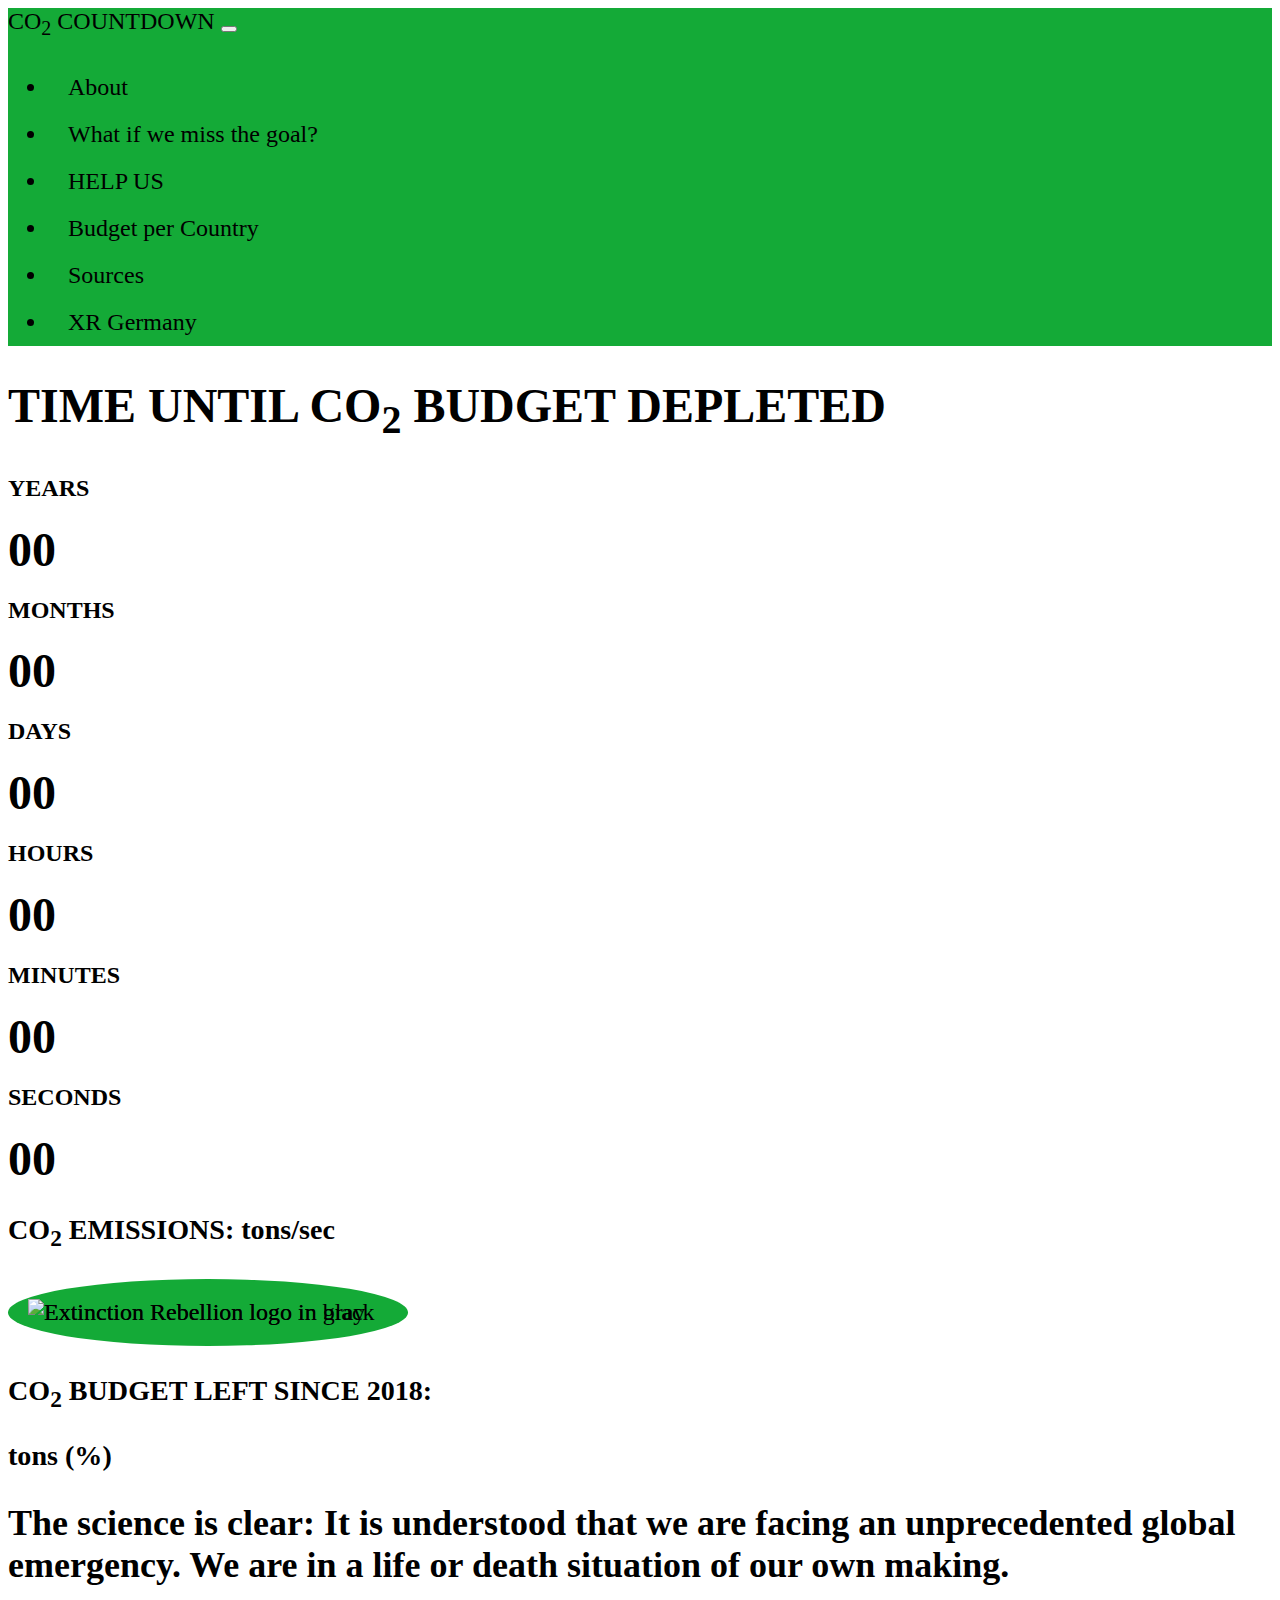
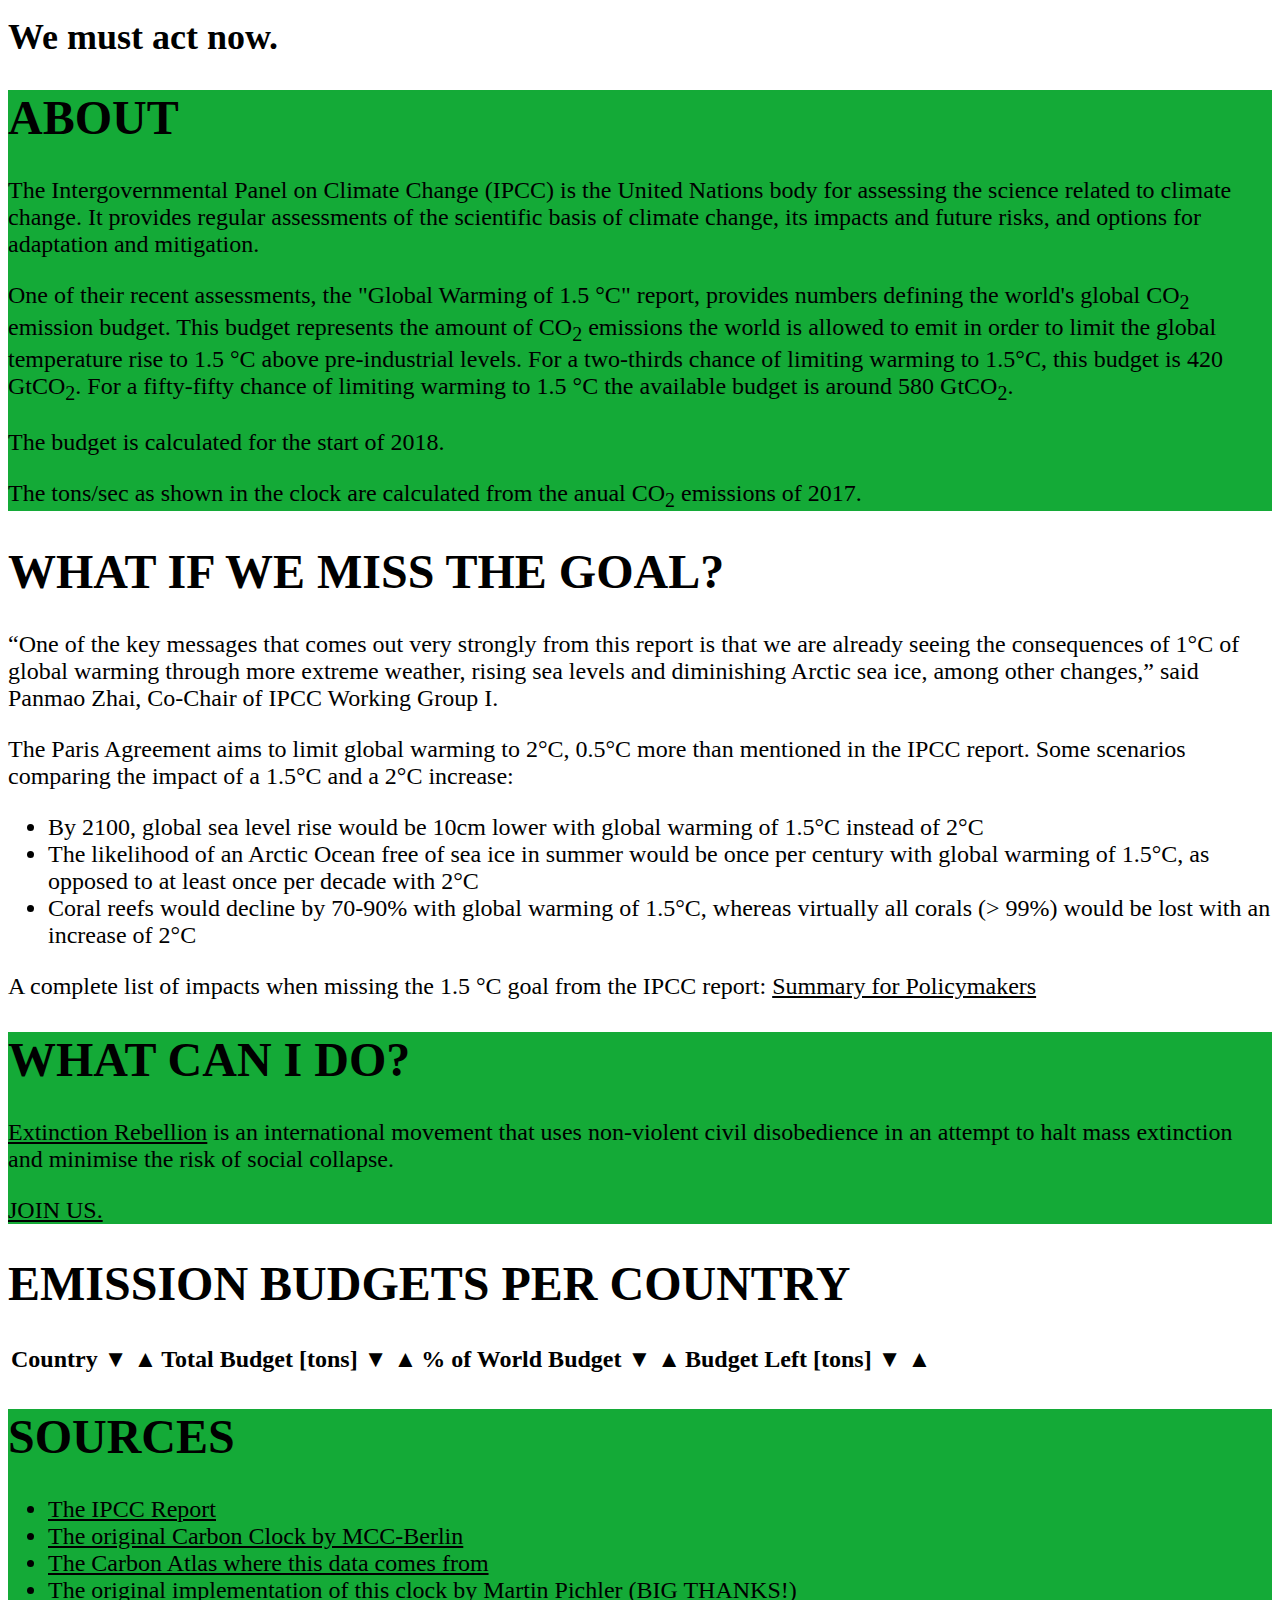
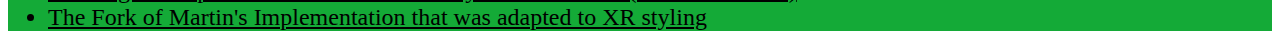
==== commit c42f7d59: "Sort by name and budget" ====
--- a/index.html
+++ b/index.html
@@ -17,10 +17,9 @@
     <link rel="stylesheet" href="css/main.css">
 </head>
 
-<body onresize="resize()">
-
+<body onresize="resizeMeter()">
     <div class="container-fluid p-0">
-
+        <!-- NAVIGATION MENU -->
         <nav class="navbar navbar-expand-lg navbar-light bg-primary">
             <a class="navbar-brand" href="#">CO<sub>2</sub> COUNTDOWN</a>
             <button class="navbar-toggler" type="button" data-toggle="collapse" data-target="#navbarNavDropdown" aria-controls="navbarNavDropdown" aria-expanded="false" aria-label="Toggle navigation">
@@ -43,12 +42,17 @@
                         <a class="nav-link" href="#bugets">Budget per Country</a>
                     </li>
                     <li class="nav-item">
+                        <a class="nav-link" href="#sources">Sources</a>
+                    </li>
+                    <li class="nav-item">
                         <a class="nav-link" href="https://extinctionrebellion.de/">XR Germany</a>
                     </li>
                 </ul>
             </div>
         </nav>
-
+        <!-- END NAVIGATION MENU -->
+
+        <!-- COUNTDOWN -->
         <div class="jumbotron jumbotron-fluid shout">
             <div class="container">
                 <div class="justify-content-center text-center">
@@ -136,7 +140,8 @@
                 </div>
             </div>
         </div>
-        <a name="about">
+        <!-- END COUNTDOWN -->
+
         <div id="about" class="pt-5 pb-5 bg-primary">
             <div class="container">
                 <h1 class="font-weight-bold">ABOUT</h1>
@@ -160,8 +165,7 @@
 				</p>
             </div>
         </div>
-        </a>
-        <a name="consequences">
+        
         <div id="consequences" class="pt-5 pb-5">
             <div class="container">
                 <h1 class="font-weight-bold">WHAT IF WE MISS THE GOAL?</h1>
@@ -185,9 +189,8 @@
                 </p>
             </div>
         </div>
-        </a>
-        <a name="help">
-        <div id="what-can-i-do" class="pt-5 pb-5 bg-primary">
+        
+        <div id="help" class="pt-5 pb-5 bg-primary">
             <div class="container">
 		        <h1 class="font-weight-bold">WHAT CAN I DO?</h1>
 			    <p>
@@ -199,19 +202,34 @@
 			    </p>
             </div>
         </div>
-        </a>
-        <a name="bugets">
-        <div id="countries" class="pt-5 pb-5">
+        
+        <div id="bugets" class="pt-5 pb-5">
             <div class="container">
                 <h1 class="font-weight-bold pb-3">EMISSION BUDGETS PER COUNTRY</h1>
 				<div class="table-responsive">
 		            <table class="table">
 		                <thead>
 						    <tr>
-						        <th scope="col">Country</th>
-						        <th scope="col">Total Budget [tons]</th>
-						        <th scope="col">% of World Budget</th>
-						        <th scope="col">Budget Left [tons]</th>
+						        <th scope="col">
+                      Country
+                      <span id="total-budget-desc" class="chevron" onclick="orderCategory('name', 'desc')">&#9660;</span>
+                      <span id="total-budget-asc" class="chevron" onclick="orderCategory('name', 'asc')">&#9650;</span>
+                    </th>
+						        <th scope="col">
+                      Total Budget [tons] 
+                      <span id="total-budget-desc" class="chevron" onclick="orderCategory('budget', 'desc')">&#9660;</span>
+                      <span id="total-budget-asc" class="chevron" onclick="orderCategory('budget', 'asc')">&#9650;</span>
+                    </th>
+						        <th scope="col">
+                        % of World Budget
+                        <span id="total-budget-desc" class="chevron" onclick="orderCategory('budget', 'desc')">&#9660;</span>
+                        <span id="total-budget-asc" class="chevron" onclick="orderCategory('budget', 'asc')">&#9650;</span>
+                    </th>
+						        <th scope="col">
+                      Budget Left [tons]
+                      <span id="total-budget-desc" class="chevron" onclick="orderCategory('budget', 'desc')">&#9660;</span>
+                      <span id="total-budget-asc" class="chevron" onclick="orderCategory('budget', 'asc')">&#9650;</span>
+                    </th>
 						    </tr>
 		                </thead>
 		                <tbody id="country-table-body">
@@ -221,7 +239,6 @@
 				</div>
             </div>
         </div>
-        </a>
 
         <div id="sources" class="pt-5 pb-5 bg-primary">
             <div class="container">
@@ -239,9 +256,148 @@
 
     <script src="libs/jquery-3.4.1/jquery.min.js"></script>
     <script src="libs/bootstrap-4.3.1-dist/js/bootstrap.min.js"></script>
-    <script src="js/moment.js"></script>
+    <script src="libs/momentjs-2.24.0/moment.min.js"></script>
     <script src="js/emission_data.js"></script>
 
-    <script src="js/main.js"></script>
+    <script>
+        var cdYears = document.getElementById("cd-years");
+        var cdMonths = document.getElementById("cd-months");
+        var cdDays = document.getElementById("cd-days");
+        var cdHours = document.getElementById("cd-hours");
+        var cdMinutes = document.getElementById("cd-minutes");
+        var cdSeconds = document.getElementById("cd-seconds");
+        var spanPercentageLeft = document.getElementById("percentage-left");
+        var spanBudgetLeft = document.getElementById("budget-left");
+        var spanEmissionsPerSecond = document.getElementById("emissions-per-seconds");
+
+        var start = moment("2018-01-01");
+        var percentageBudgetLeft = 0;
+
+        /**
+         * Format a number to string format, with commas to separate groups of thousands.
+         */
+        function numberFormatter(numberToFormat) {
+            return numberToFormat.toString().replace(/(\d)(?=(\d{3})+(?!\d))/g, '$1,');
+        }
+
+        /**
+         * Update countries measures every second.
+         */
+        function updateCountries(emissionsData){
+            var now = moment();
+            var elapsed = moment.duration(now.diff(start)).asSeconds();
+
+            var worldEmissions = emissions.find(function(entry) { return entry.name === 'World'});
+
+            $("#country-table-body").html("");
+
+            for (var country of emissionsData) {
+                // calculate time left
+                if (!Number.isNaN(country["emission_budget_15"])) {
+                    var countryBudgetTotal = Math.round(country["emission_budget_15"]);
+                    var countryBudgetLeft = Math.round(countryBudgetTotal - (elapsed * country["emission_per_second"]));
+                    var countryPercentageBudgetLeft = Math.round((countryBudgetTotal / worldEmissions["emission_budget_15"]) * 10000) / 100;
+                } else {
+                    countryBudgetTotal = countryBudgetLeft = countryPercentageBudgetLeft = 0;
+                }
+
+                
+
+                // create table row
+                $("#country-table-body").append(
+                    "<tr>" +
+                        "<td>" + country.name + "</td>" +
+                        "<td>" + numberFormatter(countryBudgetTotal) + "</td>" +
+                        "<td>" + countryPercentageBudgetLeft + "%</td>" +
+                        "<td>" + numberFormatter(countryBudgetLeft) + "</td>" +
+                    "</tr>"
+                );
+            }
+
+            setTimeout(() => updateCountries, 100000);
+        }
+
+        function sortByName(direction) {
+          return emissions.sort(function(curr, next) {
+            if(direction === 'desc') {
+              return next.name < curr.name ? 1 : -1;
+            }
+            return next.name > curr.name ? 1 : -1;
+          });
+        }
+
+        function sortByBudget(direction) {
+          return emissions.sort(function(curr, next) {
+            return direction === 'desc'
+              ? next['emission_budget_15'] - curr['emission_budget_15']
+              : curr['emission_budget_15'] - next['emission_budget_15'];
+          });
+        }
+
+        function orderCategory(categoryName, direction) {
+          var sortedEmissionsData = categoryName === 'name'
+            ? sortByName(direction)
+            : sortByBudget(direction);
+
+          updateCountries(sortedEmissionsData)
+        }
+
+        /**
+         * Update countdown at the top of the page every second.
+         */
+        function updateCountdown(){
+            var now = moment();
+            var elapsed = moment.duration(now.diff(start)).asSeconds();
+            var worldEmissions = emissions.find(function(entry) { return entry.name === 'World'});
+
+            // calculate global timer
+            var worldBudgetTotal = worldEmissions["emission_budget_15"];
+            var worldBudgetLeft = worldBudgetTotal - (elapsed * worldEmissions["emission_per_second"]);
+            var totalSecondsLeft = worldBudgetLeft/worldEmissions["emission_per_second"];
+            percentageBudgetLeft = Math.round((worldBudgetLeft/worldBudgetTotal) * 10000) / 100;
+
+            var years = Math.floor(totalSecondsLeft / 31536000);
+            totalSecondsLeft %= 31536000;
+            var months = Math.floor(totalSecondsLeft / 2592000);
+            totalSecondsLeft %= 2592000;
+            var days = Math.floor(totalSecondsLeft / 86400);
+            totalSecondsLeft %= 86400;
+            var hours = Math.floor(totalSecondsLeft / 3600);
+            totalSecondsLeft %= 3600;
+            var minutes = Math.floor(totalSecondsLeft / 60);
+            totalSecondsLeft = Math.floor(totalSecondsLeft % 60);
+
+            // update html
+            cdYears.innerHTML = ('0' + years).slice(-2);
+            cdMonths.innerHTML = ('0' + months).slice(-2);
+            cdDays.innerHTML = ('0' + days).slice(-2);
+            cdHours.innerHTML = ('0' + hours).slice(-2);
+            cdMinutes.innerHTML = ('0' + minutes).slice(-2);
+            cdSeconds.innerHTML = ('0' + totalSecondsLeft).slice(-2);
+
+            spanPercentageLeft.innerHTML = percentageBudgetLeft;
+            spanBudgetLeft.innerHTML = numberFormatter(Math.floor(worldBudgetLeft));
+            spanEmissionsPerSecond.innerHTML = numberFormatter(Math.round(worldEmissions["emission_per_second"]));
+
+            setTimeout(updateCountdown, 100000);
+        }
+
+        /**
+         * Resize the black rectangle behind the logo to illustrate percentage of budget left.
+         */
+        function resizeMeter(){
+            treeColor = document.getElementById("xr-black");
+            width = treeColor.offsetWidth;
+            height = treeColor.offsetHeight;
+            startY = Math.round(height - (height * percentageBudgetLeft / 100));
+
+            treeColor.style.clip = "rect(" + startY + "px, " + width + "px, " + height + "px, 0px)";
+        }
+
+        // Start up everything
+        updateCountdown();
+        resizeMeter();
+        updateCountries(emissions);
+    </script>
 </body>
 </html>
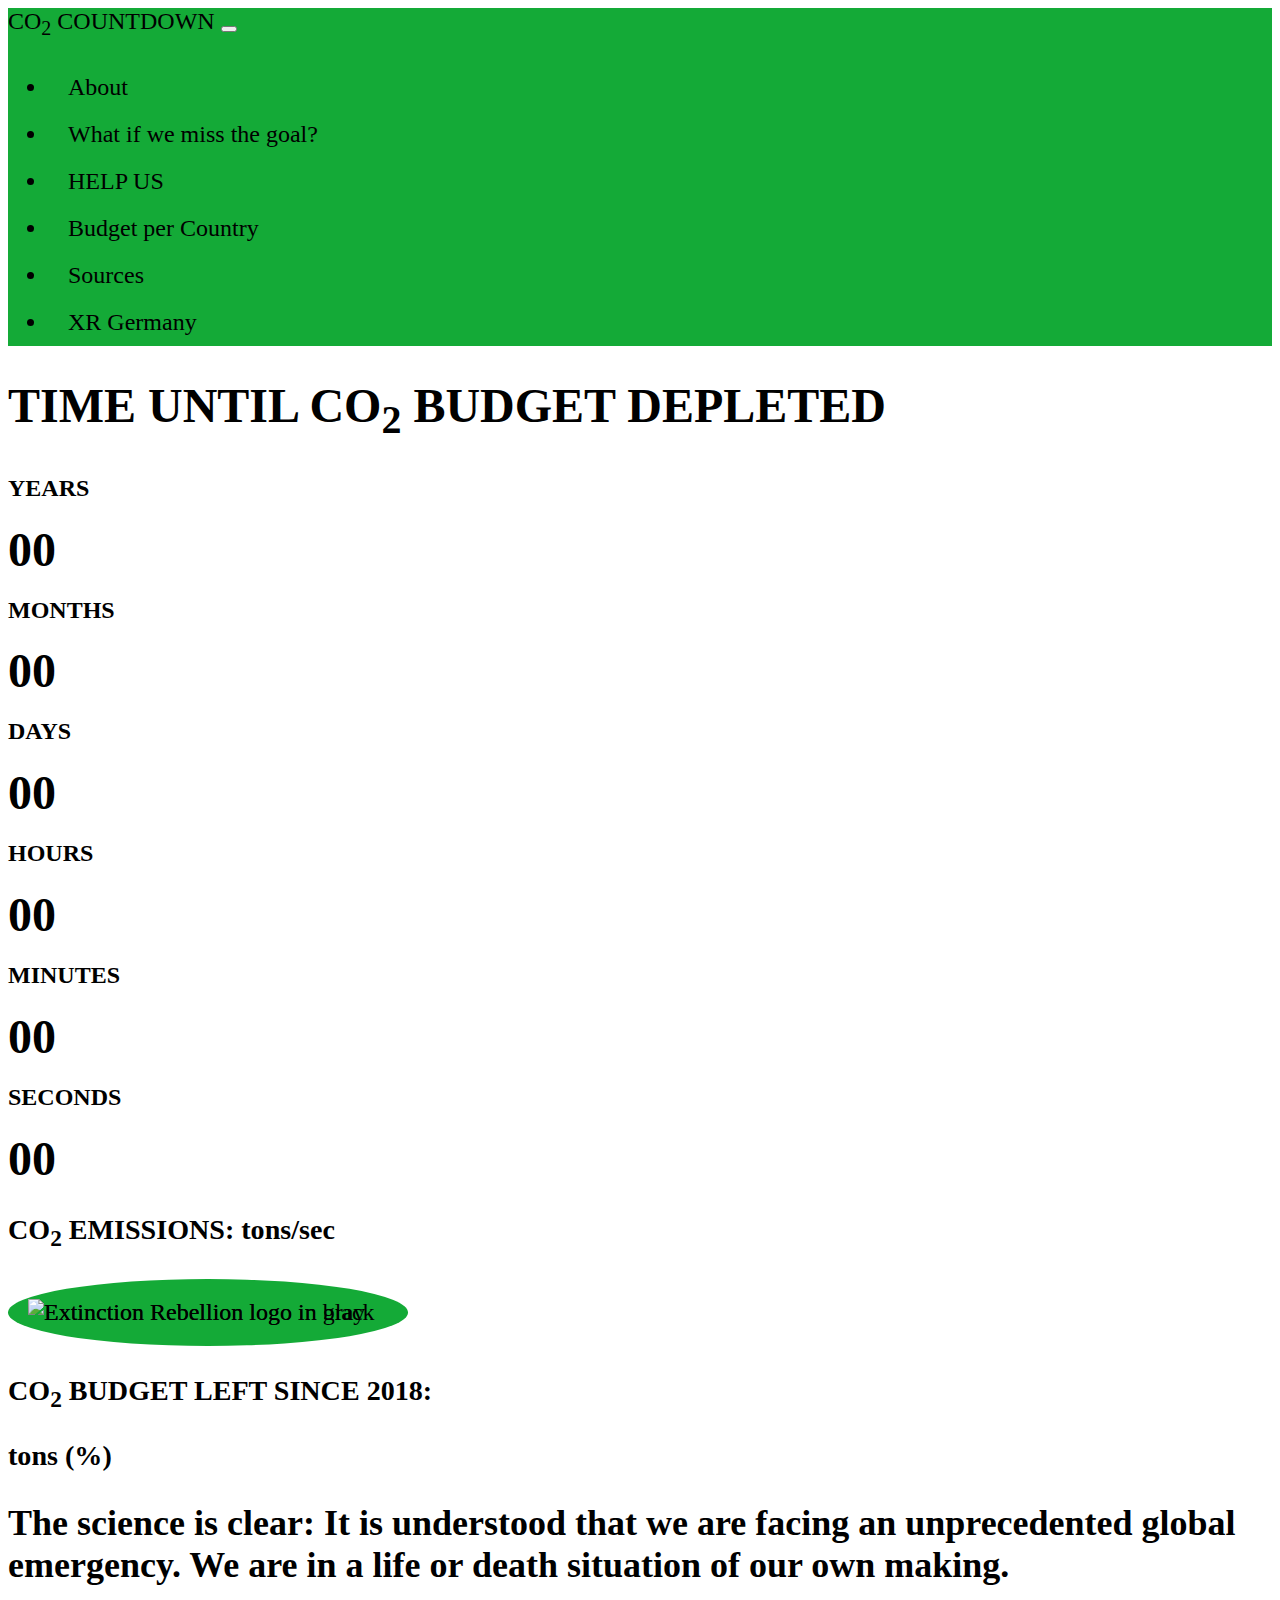
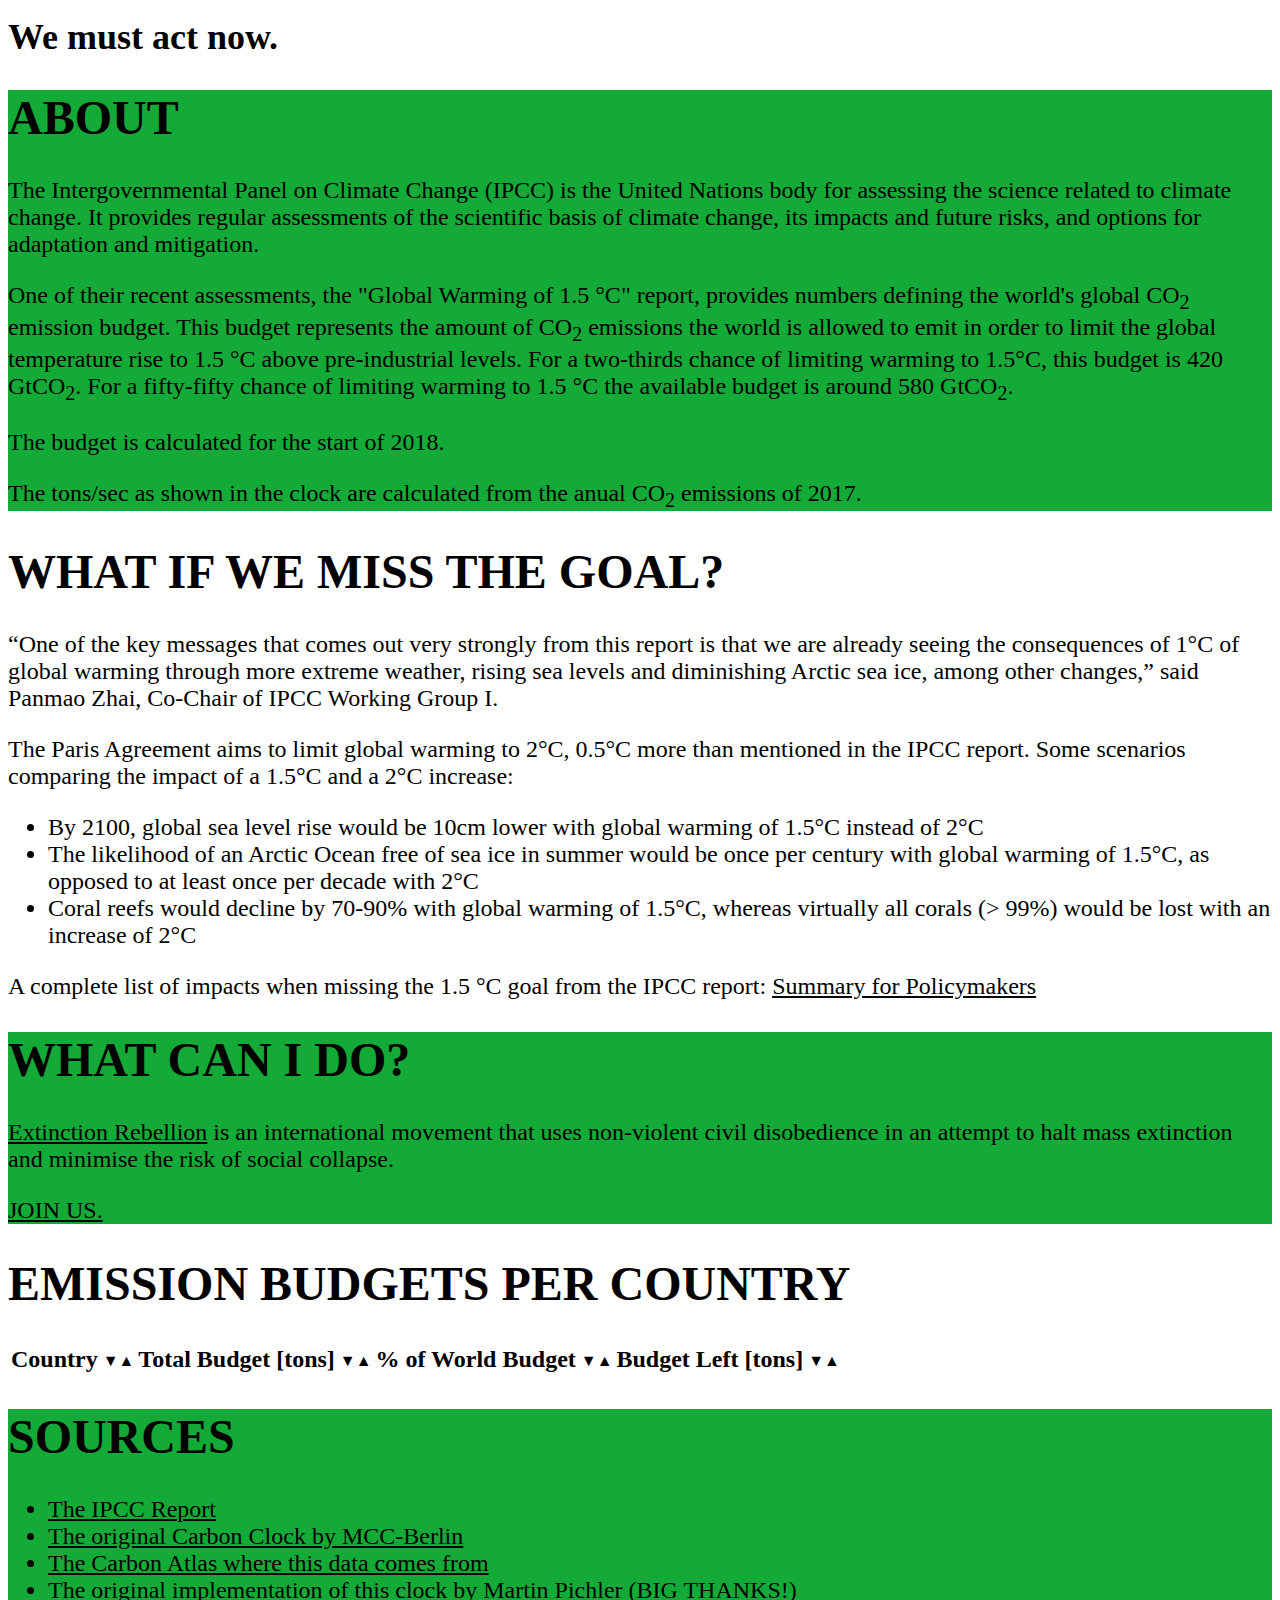
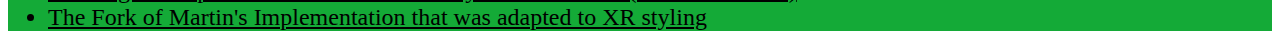
==== commit af51f1ff: "Persist World data at table top when sorting and do a bit of styling" ====
--- a/index.html
+++ b/index.html
@@ -209,28 +209,44 @@
 				<div class="table-responsive">
 		            <table class="table">
 		                <thead>
-						    <tr>
-						        <th scope="col">
-                      Country
-                      <span id="total-budget-desc" class="chevron" onclick="orderCategory('name', 'desc')">&#9660;</span>
-                      <span id="total-budget-asc" class="chevron" onclick="orderCategory('name', 'asc')">&#9650;</span>
-                    </th>
-						        <th scope="col">
-                      Total Budget [tons] 
-                      <span id="total-budget-desc" class="chevron" onclick="orderCategory('budget', 'desc')">&#9660;</span>
-                      <span id="total-budget-asc" class="chevron" onclick="orderCategory('budget', 'asc')">&#9650;</span>
-                    </th>
-						        <th scope="col">
-                        % of World Budget
-                        <span id="total-budget-desc" class="chevron" onclick="orderCategory('budget', 'desc')">&#9660;</span>
-                        <span id="total-budget-asc" class="chevron" onclick="orderCategory('budget', 'asc')">&#9650;</span>
-                    </th>
-						        <th scope="col">
-                      Budget Left [tons]
-                      <span id="total-budget-desc" class="chevron" onclick="orderCategory('budget', 'desc')">&#9660;</span>
-                      <span id="total-budget-asc" class="chevron" onclick="orderCategory('budget', 'asc')">&#9650;</span>
-                    </th>
-						    </tr>
+                      <tr>
+                          <th scope="col" class="category-name-container">
+                            <div class="category-container">
+                                <span class="category-name">Country</span>
+                                <div class="chevron-container">
+                                    <span id="total-budget-desc" class="chevron" onclick="orderCategory('name', 'desc')">&#9660;</span>
+                                    <span id="total-budget-asc" class="chevron" onclick="orderCategory('name', 'asc')">&#9650;</span>
+                                </div>
+                            </div>
+                          </th>
+                          <th scope="col" class="category-name-container">
+                            <div class="category-container">
+                                <span class="category-name">Total Budget [tons]</span>
+                                <div class="chevron-container">
+                                    <span id="total-budget-desc" class="chevron" onclick="orderCategory('budget', 'desc')">&#9660;</span>
+                                    <span id="total-budget-asc" class="chevron" onclick="orderCategory('budget', 'asc')">&#9650;</span>
+                                </div>
+                            </div>
+                          </th>
+                          <th scope="col" class="category-name-container">
+                            <div class="category-container">
+                                <span class="category-name">% of World Budget</span>
+                                <div class="chevron-container">
+                                    <span id="total-budget-desc" class="chevron" onclick="orderCategory('budget', 'desc')">&#9660;</span>
+                                    <span id="total-budget-asc" class="chevron" onclick="orderCategory('budget', 'asc')">&#9650;</span>
+                                </div>
+                            </div>
+                          </th>
+                          <th scope="col" class="category-name-container">
+                            <div class="category-container">
+                                <span class="category-name">Budget Left [tons]</span>
+                                <div class="chevron-container">
+                                    <span id="total-budget-desc" class="chevron" onclick="orderCategory('budget', 'desc')">&#9660;</span>
+                                    <span id="total-budget-asc" class="chevron" onclick="orderCategory('budget', 'asc')">&#9650;</span>
+                                </div>
+                            </div>
+                          </th>
+                      </tr>
 		                </thead>
 		                <tbody id="country-table-body">
 		                    <!-- filled by the script -->
@@ -289,7 +305,14 @@
 
             var worldEmissions = emissions.find(function(entry) { return entry.name === 'World'});
 
-            $("#country-table-body").html("");
+            $("#country-table-body").html(
+              "<tr class='world-emissions-data'>" +
+                  "<td>World</td>" +
+                  "<td>" + numberFormatter(Math.round(worldEmissions["emission_budget_15"])) + "</td>" +
+                  "<td>100%</td>" +
+                  "<td>" + numberFormatter(Math.round(worldEmissions["emission_budget_15"] - (elapsed * worldEmissions["emission_per_second"]))) + "</td>" +
+              "</tr>"
+            );
 
             for (var country of emissionsData) {
                 // calculate time left
@@ -304,14 +327,17 @@
                 
 
                 // create table row
-                $("#country-table-body").append(
+                if(country.name !== 'World') {
+                  $("#country-table-body").append(
                     "<tr>" +
                         "<td>" + country.name + "</td>" +
                         "<td>" + numberFormatter(countryBudgetTotal) + "</td>" +
                         "<td>" + countryPercentageBudgetLeft + "%</td>" +
                         "<td>" + numberFormatter(countryBudgetLeft) + "</td>" +
                     "</tr>"
-                );
+                  );
+                }
+
             }
 
             setTimeout(() => updateCountries, 100000);
--- a/css/main.css
+++ b/css/main.css
@@ -51,7 +51,6 @@
 /* === GENERAL DEFINITIONS === */
 
 body {
-    onresize: "resize()";
     font-family: 'Crimson Text';
     font-size: 1.5rem;
 }
@@ -175,9 +174,29 @@
     top: 0; left: 0;
 }
 
+/* === EMISSIONS TABLE === */
+
+.world-emissions-data {
+  color: #FFFFFF;
+  background-color: #000000;
+}
+
+.category-container {
+  display: flex;
+  flex-direction: row;
+}
+
+.chevron-container {
+  padding-left: 5px;
+  display: flex;
+  flex-direction: row;
+  justify-content: center;
+  align-items: flex-end;
+  padding-bottom: 3px;
+}
+
+.chevron {
+  font-size: 1rem;
+}
 
 /* === THE INFO BLOCKS === */
-
-#what-can-i-do img {
-	max-width: 150px;
-}
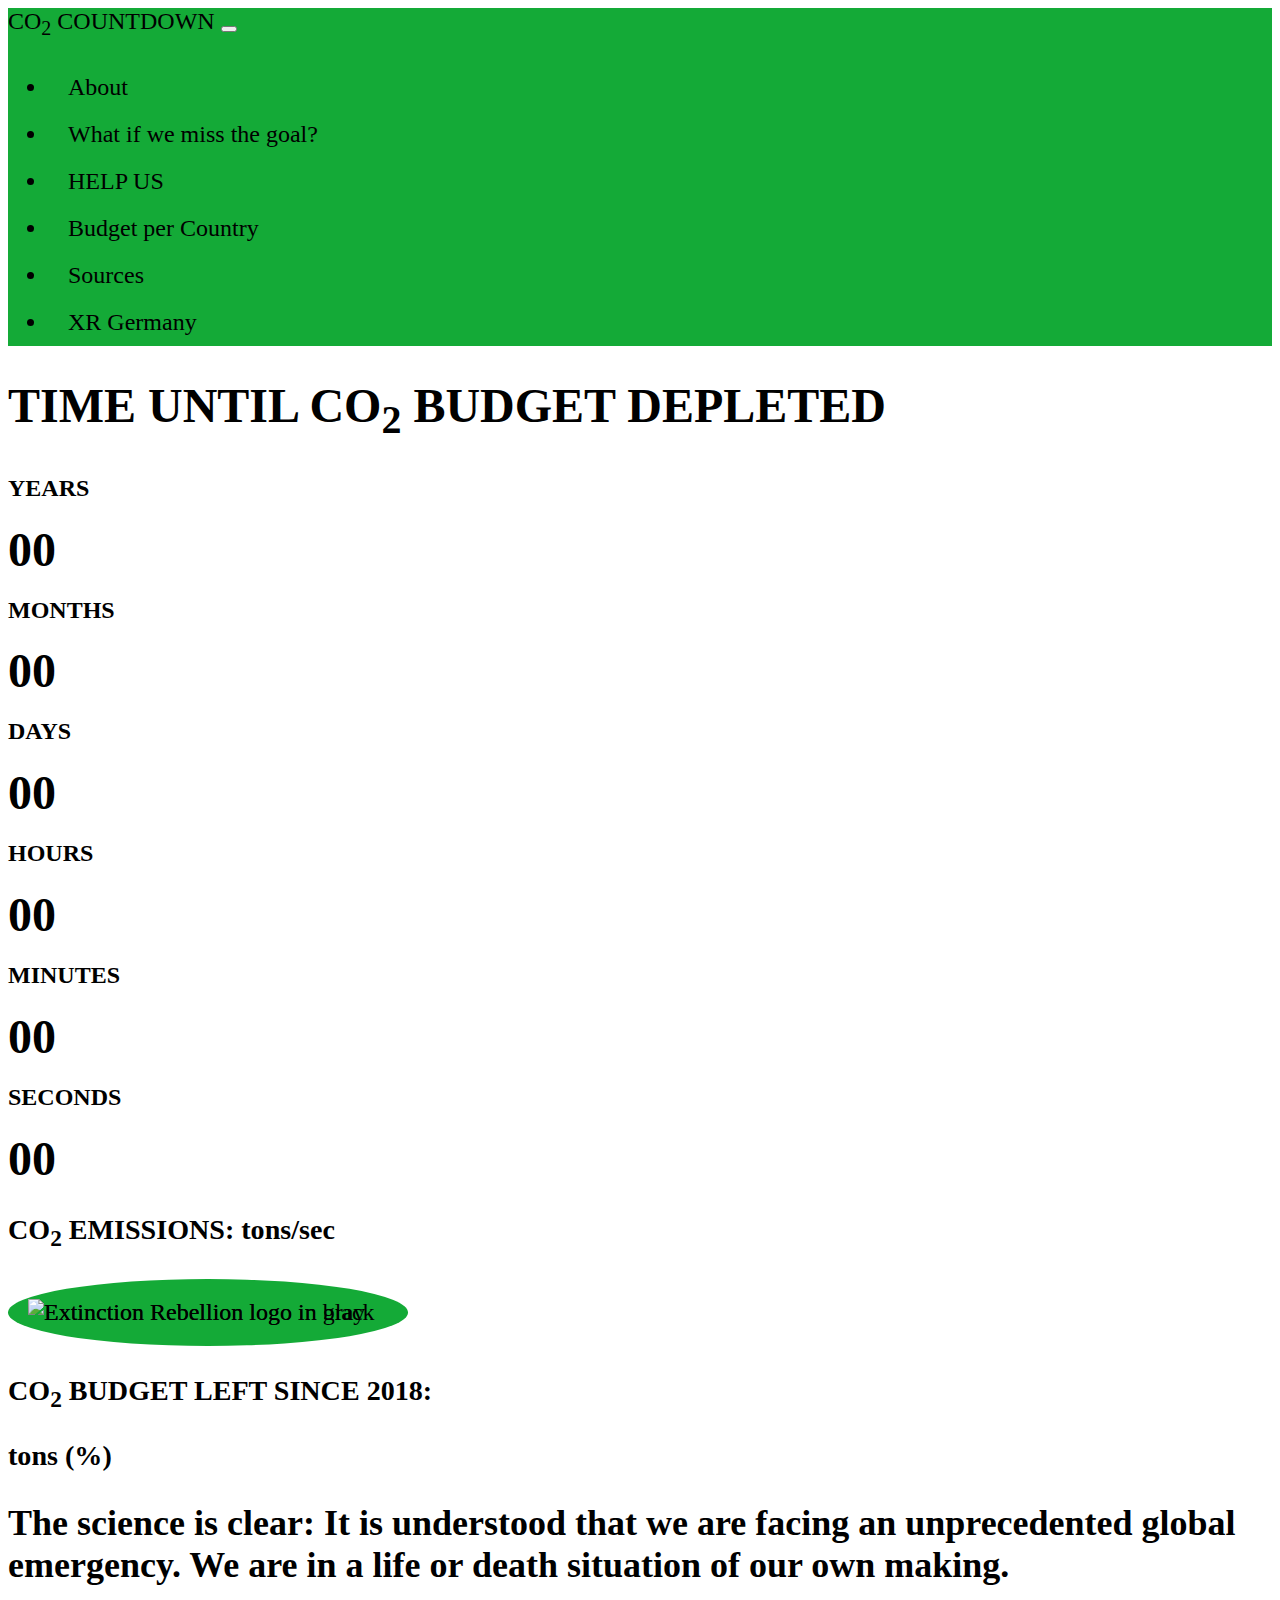
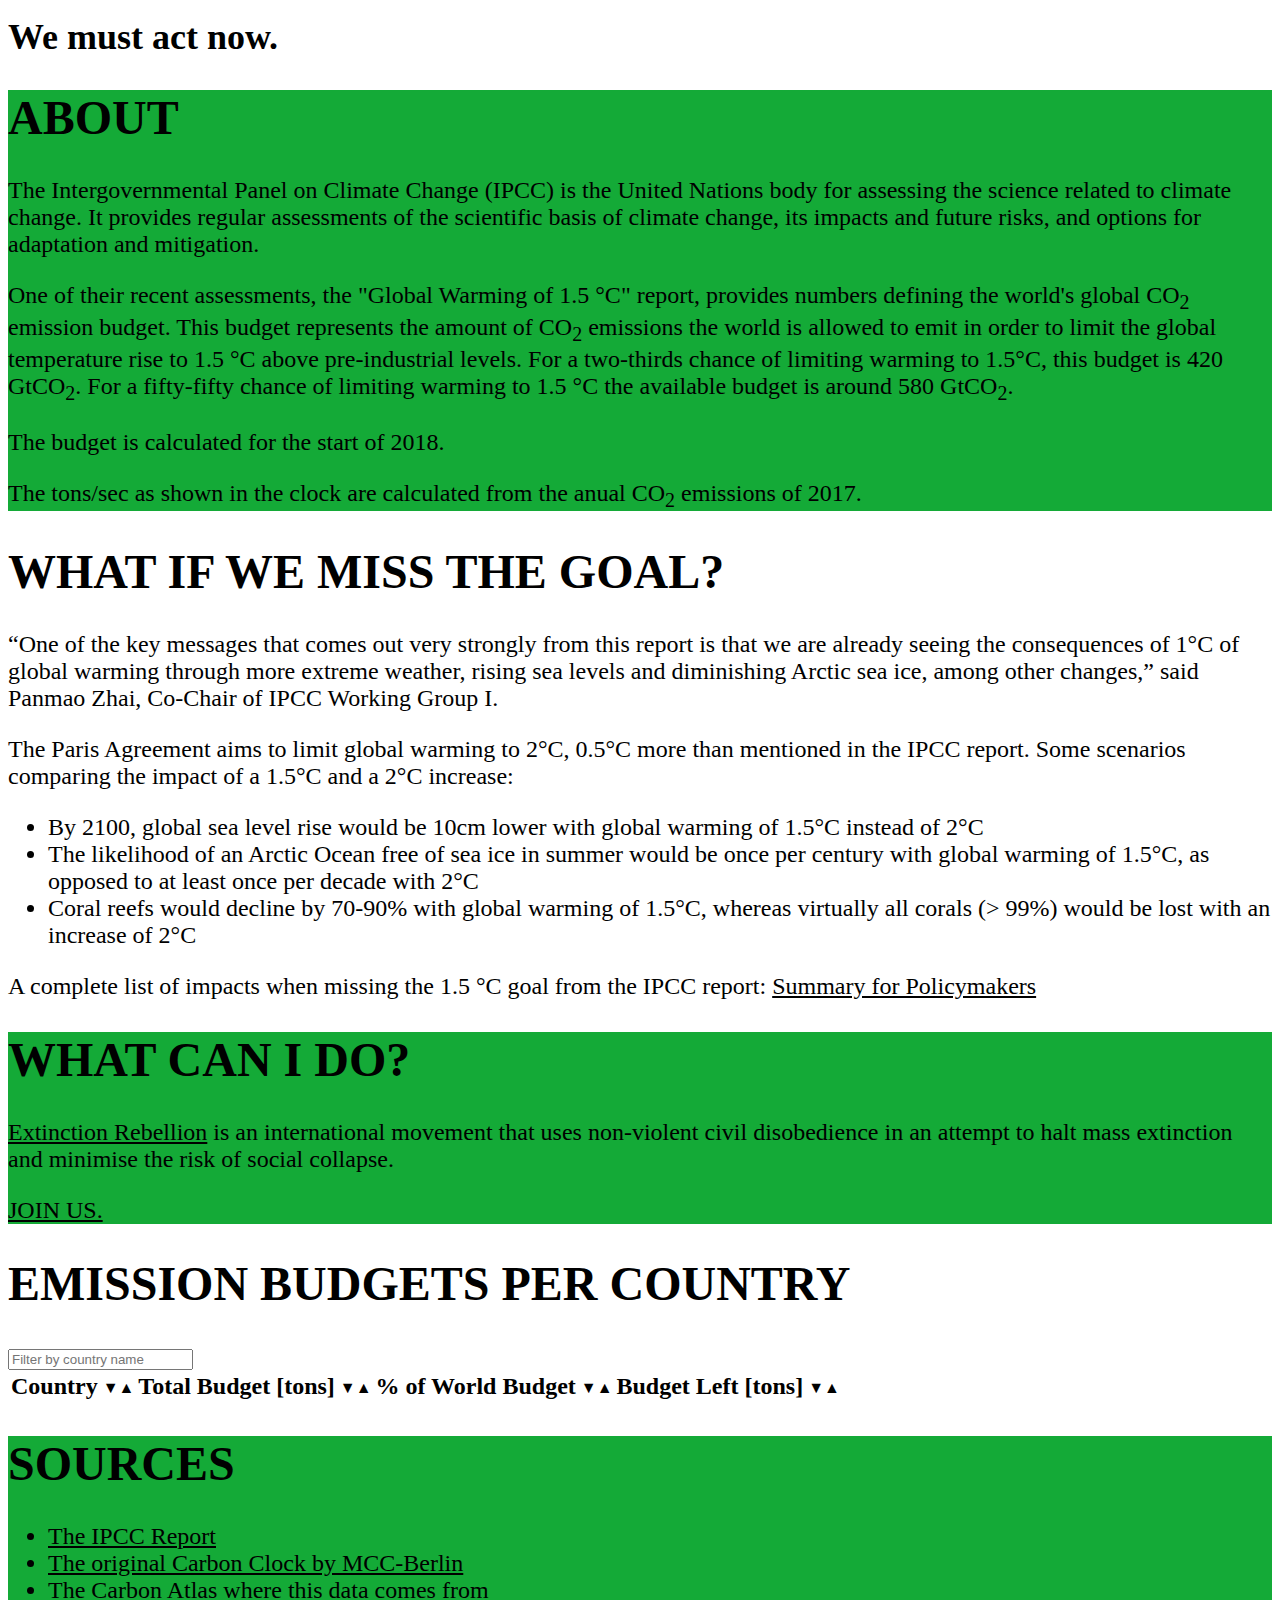
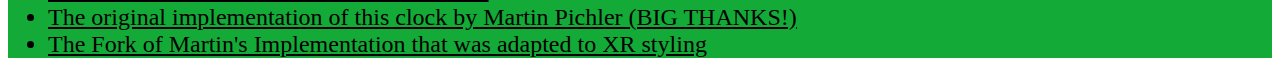
==== commit 37dd5339: "Implement basic country searching" ====
--- a/index.html
+++ b/index.html
@@ -207,6 +207,12 @@
             <div class="container">
                 <h1 class="font-weight-bold pb-3">EMISSION BUDGETS PER COUNTRY</h1>
 				<div class="table-responsive">
+                <div>
+                  <form>
+                    <input type="text" name="country-search" class="country-search" placeholder="Filter by country name" onkeyup="searchCountries(value)">
+                    
+                  </form>
+                </div>
 		            <table class="table">
 		                <thead>
                       <tr>
@@ -274,156 +280,6 @@
     <script src="libs/bootstrap-4.3.1-dist/js/bootstrap.min.js"></script>
     <script src="libs/momentjs-2.24.0/moment.min.js"></script>
     <script src="js/emission_data.js"></script>
-
-    <script>
-        var cdYears = document.getElementById("cd-years");
-        var cdMonths = document.getElementById("cd-months");
-        var cdDays = document.getElementById("cd-days");
-        var cdHours = document.getElementById("cd-hours");
-        var cdMinutes = document.getElementById("cd-minutes");
-        var cdSeconds = document.getElementById("cd-seconds");
-        var spanPercentageLeft = document.getElementById("percentage-left");
-        var spanBudgetLeft = document.getElementById("budget-left");
-        var spanEmissionsPerSecond = document.getElementById("emissions-per-seconds");
-
-        var start = moment("2018-01-01");
-        var percentageBudgetLeft = 0;
-
-        /**
-         * Format a number to string format, with commas to separate groups of thousands.
-         */
-        function numberFormatter(numberToFormat) {
-            return numberToFormat.toString().replace(/(\d)(?=(\d{3})+(?!\d))/g, '$1,');
-        }
-
-        /**
-         * Update countries measures every second.
-         */
-        function updateCountries(emissionsData){
-            var now = moment();
-            var elapsed = moment.duration(now.diff(start)).asSeconds();
-
-            var worldEmissions = emissions.find(function(entry) { return entry.name === 'World'});
-
-            $("#country-table-body").html(
-              "<tr class='world-emissions-data'>" +
-                  "<td>World</td>" +
-                  "<td>" + numberFormatter(Math.round(worldEmissions["emission_budget_15"])) + "</td>" +
-                  "<td>100%</td>" +
-                  "<td>" + numberFormatter(Math.round(worldEmissions["emission_budget_15"] - (elapsed * worldEmissions["emission_per_second"]))) + "</td>" +
-              "</tr>"
-            );
-
-            for (var country of emissionsData) {
-                // calculate time left
-                if (!Number.isNaN(country["emission_budget_15"])) {
-                    var countryBudgetTotal = Math.round(country["emission_budget_15"]);
-                    var countryBudgetLeft = Math.round(countryBudgetTotal - (elapsed * country["emission_per_second"]));
-                    var countryPercentageBudgetLeft = Math.round((countryBudgetTotal / worldEmissions["emission_budget_15"]) * 10000) / 100;
-                } else {
-                    countryBudgetTotal = countryBudgetLeft = countryPercentageBudgetLeft = 0;
-                }
-
-                
-
-                // create table row
-                if(country.name !== 'World') {
-                  $("#country-table-body").append(
-                    "<tr>" +
-                        "<td>" + country.name + "</td>" +
-                        "<td>" + numberFormatter(countryBudgetTotal) + "</td>" +
-                        "<td>" + countryPercentageBudgetLeft + "%</td>" +
-                        "<td>" + numberFormatter(countryBudgetLeft) + "</td>" +
-                    "</tr>"
-                  );
-                }
-
-            }
-
-            setTimeout(() => updateCountries, 100000);
-        }
-
-        function sortByName(direction) {
-          return emissions.sort(function(curr, next) {
-            if(direction === 'desc') {
-              return next.name < curr.name ? 1 : -1;
-            }
-            return next.name > curr.name ? 1 : -1;
-          });
-        }
-
-        function sortByBudget(direction) {
-          return emissions.sort(function(curr, next) {
-            return direction === 'desc'
-              ? next['emission_budget_15'] - curr['emission_budget_15']
-              : curr['emission_budget_15'] - next['emission_budget_15'];
-          });
-        }
-
-        function orderCategory(categoryName, direction) {
-          var sortedEmissionsData = categoryName === 'name'
-            ? sortByName(direction)
-            : sortByBudget(direction);
-
-          updateCountries(sortedEmissionsData)
-        }
-
-        /**
-         * Update countdown at the top of the page every second.
-         */
-        function updateCountdown(){
-            var now = moment();
-            var elapsed = moment.duration(now.diff(start)).asSeconds();
-            var worldEmissions = emissions.find(function(entry) { return entry.name === 'World'});
-
-            // calculate global timer
-            var worldBudgetTotal = worldEmissions["emission_budget_15"];
-            var worldBudgetLeft = worldBudgetTotal - (elapsed * worldEmissions["emission_per_second"]);
-            var totalSecondsLeft = worldBudgetLeft/worldEmissions["emission_per_second"];
-            percentageBudgetLeft = Math.round((worldBudgetLeft/worldBudgetTotal) * 10000) / 100;
-
-            var years = Math.floor(totalSecondsLeft / 31536000);
-            totalSecondsLeft %= 31536000;
-            var months = Math.floor(totalSecondsLeft / 2592000);
-            totalSecondsLeft %= 2592000;
-            var days = Math.floor(totalSecondsLeft / 86400);
-            totalSecondsLeft %= 86400;
-            var hours = Math.floor(totalSecondsLeft / 3600);
-            totalSecondsLeft %= 3600;
-            var minutes = Math.floor(totalSecondsLeft / 60);
-            totalSecondsLeft = Math.floor(totalSecondsLeft % 60);
-
-            // update html
-            cdYears.innerHTML = ('0' + years).slice(-2);
-            cdMonths.innerHTML = ('0' + months).slice(-2);
-            cdDays.innerHTML = ('0' + days).slice(-2);
-            cdHours.innerHTML = ('0' + hours).slice(-2);
-            cdMinutes.innerHTML = ('0' + minutes).slice(-2);
-            cdSeconds.innerHTML = ('0' + totalSecondsLeft).slice(-2);
-
-            spanPercentageLeft.innerHTML = percentageBudgetLeft;
-            spanBudgetLeft.innerHTML = numberFormatter(Math.floor(worldBudgetLeft));
-            spanEmissionsPerSecond.innerHTML = numberFormatter(Math.round(worldEmissions["emission_per_second"]));
-
-            setTimeout(updateCountdown, 100000);
-        }
-
-        /**
-         * Resize the black rectangle behind the logo to illustrate percentage of budget left.
-         */
-        function resizeMeter(){
-            treeColor = document.getElementById("xr-black");
-            width = treeColor.offsetWidth;
-            height = treeColor.offsetHeight;
-            startY = Math.round(height - (height * percentageBudgetLeft / 100));
-
-            treeColor.style.clip = "rect(" + startY + "px, " + width + "px, " + height + "px, 0px)";
-        }
-
-        // Start up everything
-        updateCountdown();
-        resizeMeter();
-        updateCountries(emissions);
-    </script>
+    <script src="js/main.js"></script>
 </body>
 </html>
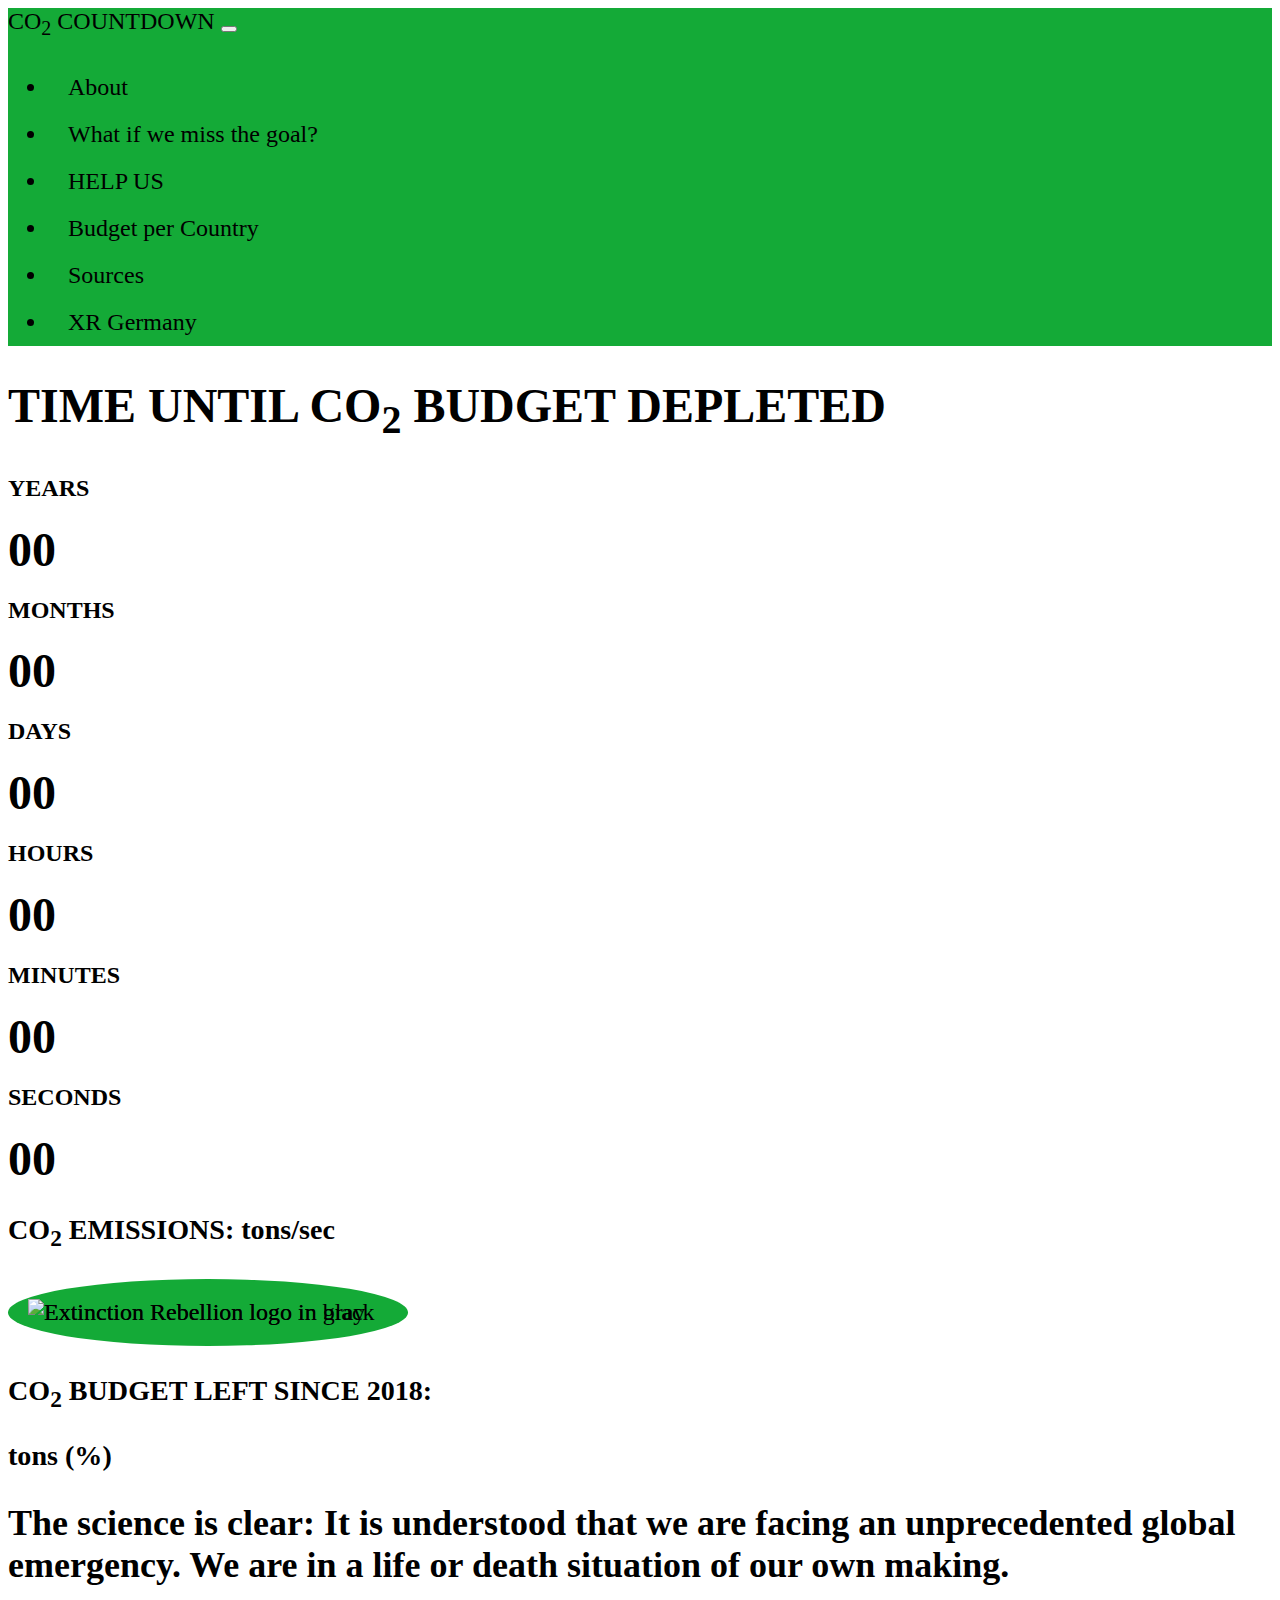
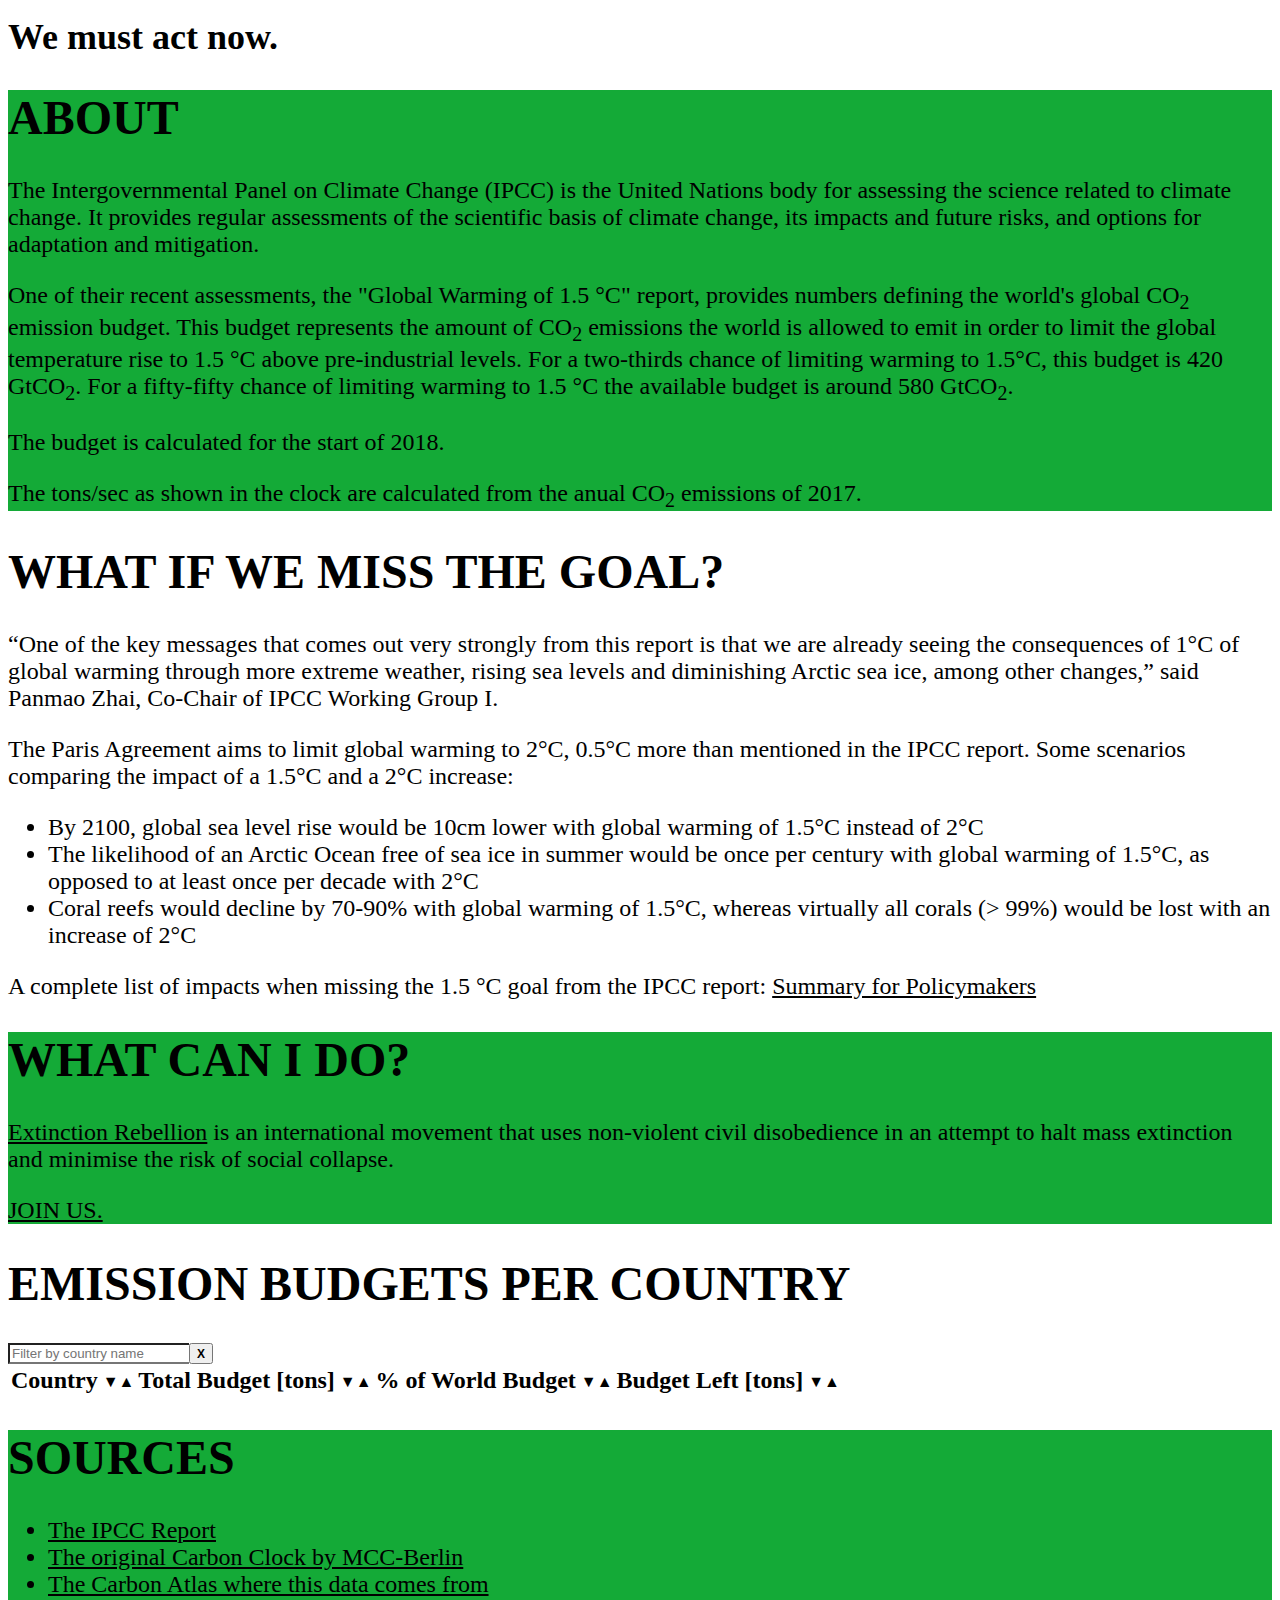
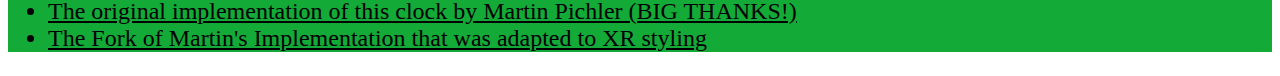
==== commit e0af7190: "Make country filter clear button work and style" ====
--- a/index.html
+++ b/index.html
@@ -207,11 +207,11 @@
             <div class="container">
                 <h1 class="font-weight-bold pb-3">EMISSION BUDGETS PER COUNTRY</h1>
 				<div class="table-responsive">
-                <div>
-                  <form>
-                    <input type="text" name="country-search" class="country-search" placeholder="Filter by country name" onkeyup="searchCountries(value)">
-                    
-                  </form>
+                <div class="country-filter">
+                  <input type="text" name="country-filter" id="country-filter-input" placeholder="Filter by country name" onkeyup="filterCountryData(value)">
+                  <button class="clear-button" onclick="clearCountryFilter()" aria-label="clear country name filter">
+                      X
+                  </button>
                 </div>
 		            <table class="table">
 		                <thead>
--- a/css/main.css
+++ b/css/main.css
@@ -199,4 +199,19 @@
   font-size: 1rem;
 }
 
+.clear-button {
+  font-family: Arial, Helvetica, sans-serif;
+  font-size: 12px;
+  font-weight: bold;
+}
+
+.country-filter {
+  display: flex;
+}
+
+.country-filter input{
+  padding-right: 0;
+  border-right: 0;
+}
+
 /* === THE INFO BLOCKS === */
